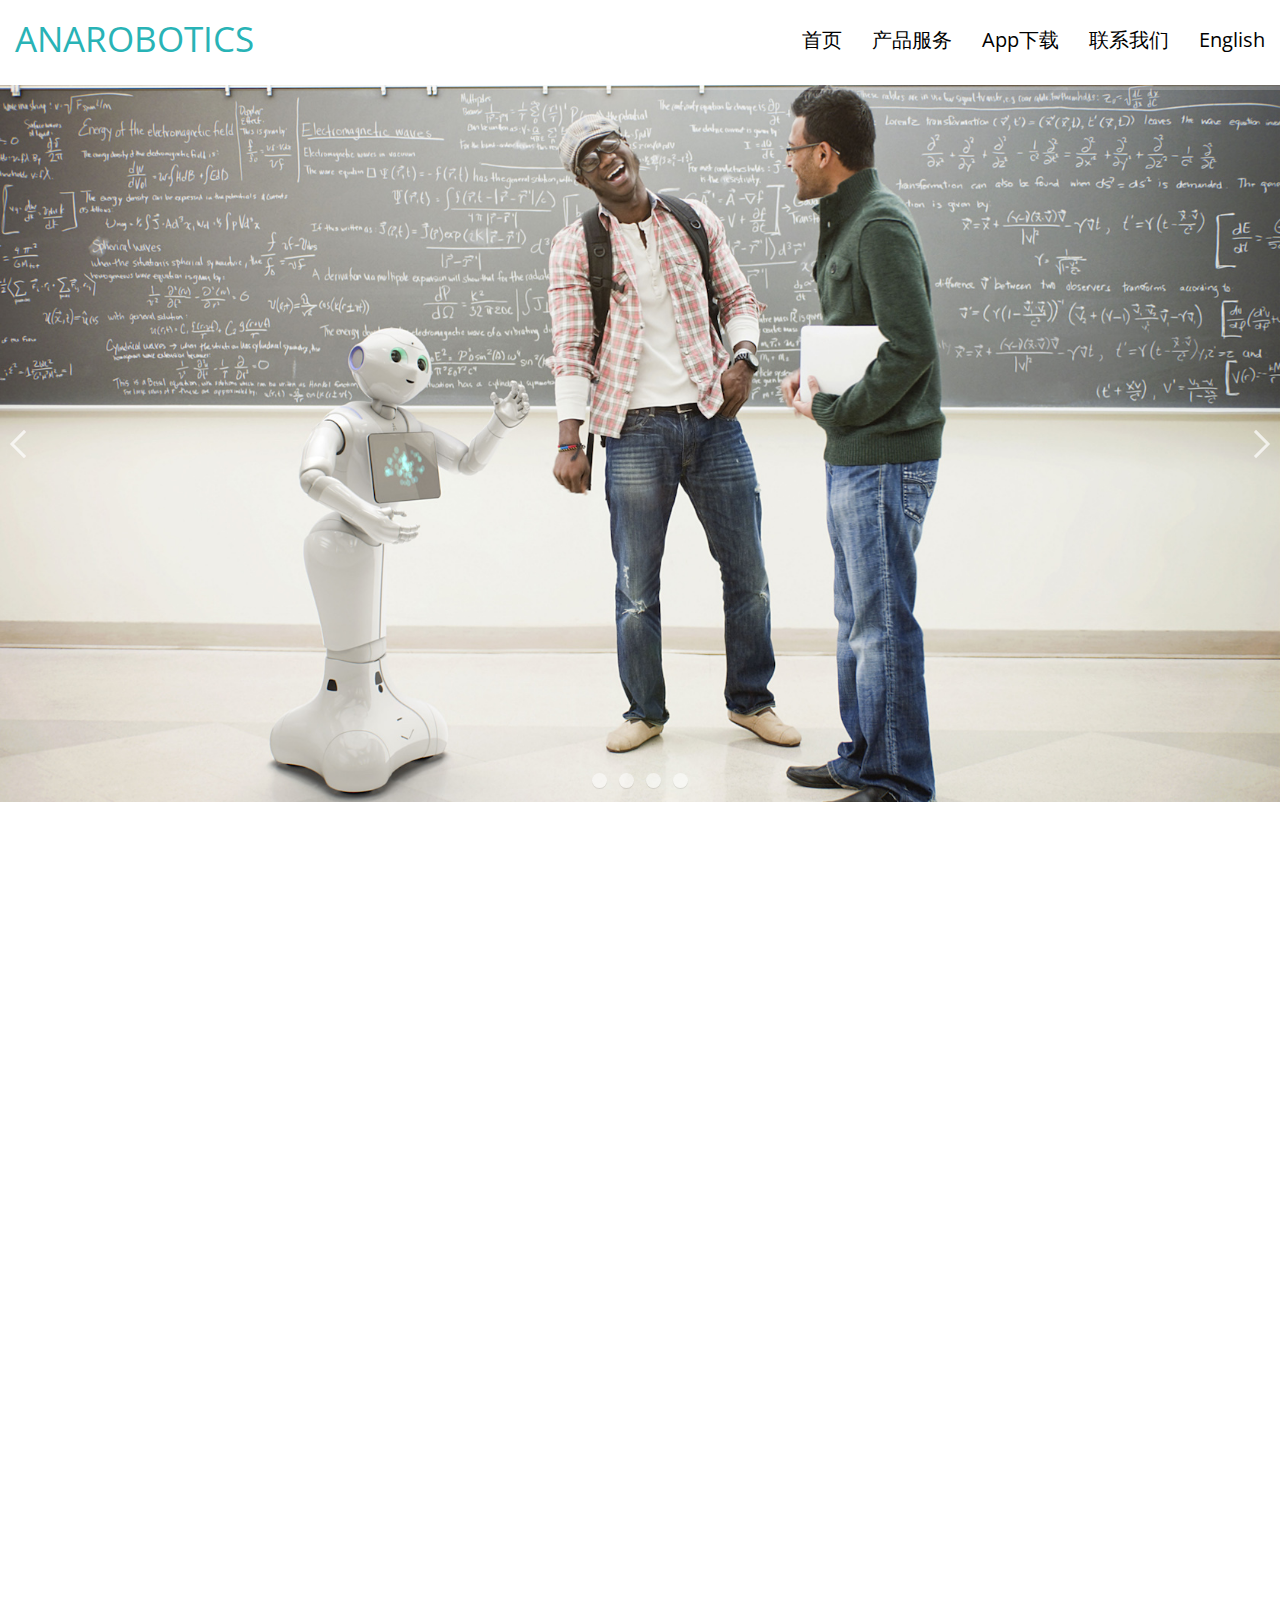
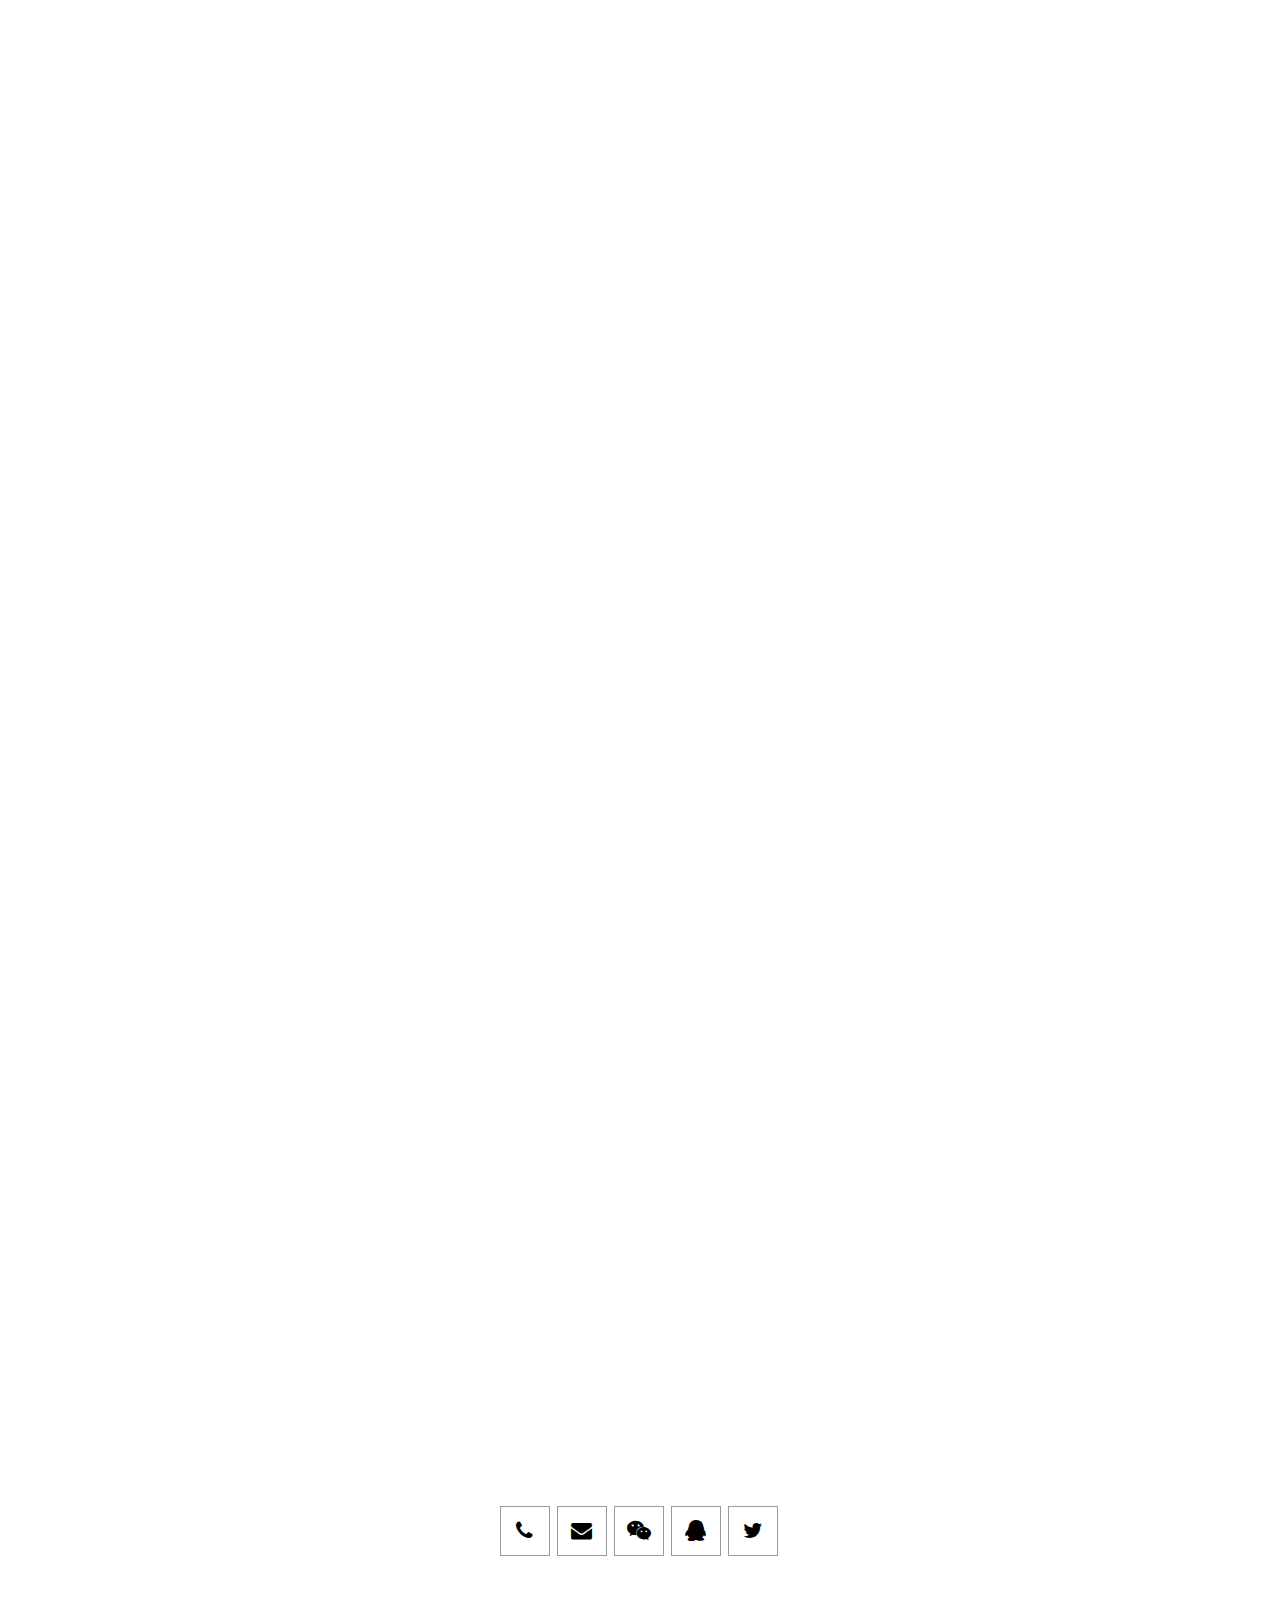
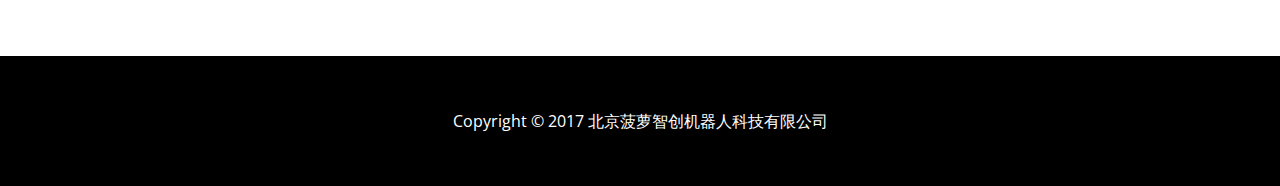
==== index.html @ e90b182d "youhua" ====
<!DOCTYPE HTML>
<html>
<head>
<title>ANARobotics</title>
<meta name="viewport" content="width=device-width, initial-scale=1">
<meta http-equiv="Content-Type" content="text/html; charset=utf-8" />
<meta name="keywords" content="ANARobotics,pepper,NAO,北京菠萝智创机器人,菠萝智创" />
<!-- font files -->
<link href='//fonts.googleapis.com/css?family=Open+Sans:400,300,600,700,800' rel='stylesheet' type='text/css'>
<!-- /font files -->
<!-- css files -->
<link href="css/bootstrap.min.css" rel="stylesheet" type="text/css" media="all" />
<link href="css/font-awesome.min.css" rel="stylesheet" type="text/css" media="all" />
<link href="css/jQuery.lightninBox.css" rel="stylesheet" type="text/css" media="all" />
<link href="css/pogo-slider.min.css" rel="stylesheet" type="text/css" media="all" />
<link href="css/style.css" rel="stylesheet" type="text/css" media="all" />
<!-- /css files -->
<!-- js files -->
<script src="js/modernizr.custom.js"></script>
<!-- /js files -->
</head>
<body>
<!-- navigation section -->
<nav class="navbar navbar-inverse  navbar-static-top cl-effect-4" role="navigation">
	<div class="container">
		<div class="navbar-header">
			<button type="button" class="navbar-toggle collapsed" data-toggle="collapse" data-target="#navbar" aria-expanded="false" aria-controls="navbar">
				<span class="sr-only">Toggle navigation</span>
				<span class="icon-bar"></span>
				<span class="icon-bar"></span>
				<span class="icon-bar"></span>
			</button>
            <a class="navbar-brand" href="#"><h1>ANARobotics</h1></a>
        </div>
        <div id="navbar" class="navbar-collapse collapse">
            <ul class="nav navbar-nav navbar-right">
            	<li><a style="font-size:20px" href="#">首页</a></li>
				<li><a style="font-size:20px" href="#service">产品服务</a></li>
				<li><a style="font-size:20px" href="#testimonial">App下载</a></li>
            	<li><a style="font-size:20px" href="#contact">联系我们</a></li>
            	<li><a style="font-size:20px" href="#contact">English</a></li>
            </ul>
        </div>
    </div>
</nav>
<!-- /navigation section -->
<!-- banner section -->
<div class="pogoSlider" id="js-main-slider">
	<div class="pogoSlider-slide" data-transition="shrinkReveal" data-duration="1000"  style="background-image:url(images/banner1.jpg);">
		<div class="pogoSlider-slide-element">
			<h3>Welcome To Capitalist - The Best In Class</h3>
		</div>		
	</div>
	<div class="pogoSlider-slide " data-transition="shrinkReveal" data-duration="1000"  style="background-image:url(images/banner2.jpg);">
		<div class="pogoSlider-slide-element">
			<h3>Capitalist - Innovate The World For Best</h3>
		</div>
	</div>
	<div class="pogoSlider-slide " data-transition="shrinkReveal" data-duration="1000"  style="background-image:url(images/banner3.jpg);">
		<div class="pogoSlider-slide-element">
			<h3>Capitalist Makes Everything Better and Best</h3>
		</div>
	</div>
	<div class="pogoSlider-slide " data-transition="shrinkReveal" data-duration="1000"  style="background-image:url(images/banner4.jpg);">
		<div class="pogoSlider-slide-element">
			<h3>Capitalist Heads Above The Rest Always Best</h3>
		</div>
	</div>
</div>
<!-- /banner section -->
<div class="agileits"></div>
<!-- services section -->
<section class="service-w3ls" id="service"> 
	<div class="container">
		<h3 class="text-center slideanim">产品服务</h3>
		<p class="text-center slideanim">Lorem Ipsum is simply dummy text of the printing and typesetting industry.</p>
		<div id="myCarousel1" class="carousel slideanim" data-ride="carousel" data-interval="6000" data-pause="hover">
			<!-- Indicators -->
			<ol class="carousel-indicators">
				<li data-target="#myCarousel1" data-slide-to="0" class="active"></li>
				<li data-target="#myCarousel1" data-slide-to="1"></li>
				<li data-target="#myCarousel1" data-slide-to="2"></li>
			</ol>
			<!-- Wrapper for slides -->	
			<div class="carousel-inner" role="listbox">
				<div class="item active">
					<div class="col-lg-6 col-md-6 serv-w3ls1">
						<div class="col-xs-7 serv-agile1">
							<h4>订制商业应用方案</h4>
							<p class="serv-p1">您想象过机器人为您介绍车型、楼盘、珠宝手表等中高端产品吗？
								您想象过机器人为您推荐服装、点餐服务、电影购票吗？
								我们愿为您量身打造商业应用方案，人机交互与传统消费的完美融合，使得您的商品与服务，都将彻底的与众不同。
							</p>
						</div>
						<div class="col-xs-5 serv-agile2">
							<img src="images/serv-img1.jpg" alt="w3ls" class="img-responsive">
						</div>
						<div class="clearfix"></div>
					</div>
					<div class="col-lg-6 col-md-6 serv-w3ls2">
						<div class="col-xs-5 serv-agile2">
							<img src="images/serv-img2.jpg" alt="w3ls" class="img-responsive">
						</div>
						<div class="col-xs-7 serv-agile1">
							<h4>展示表演活动</h4>
							<p class="serv-p1">商业会议、企业活动、晚会表演、婚礼开业、展览活动...
								您能想到一切需要聚“睛”的场合，能歌善舞、机灵聪明的机器人都能带来无限欢乐，聚集众人目光。
								我们愿为您的活动增添别具一格的科技新趣味，“它”就是“吸睛王”。
							</p>
						</div>
						<div class="clearfix"></div>
					</div>
					<div class="clearfix"></div>
				</div>
				<div class="item">
					<div class="col-lg-6 col-md-6 serv-w3ls1">
						<div class="col-xs-7 serv-agile1">
							<h4>应用软件定向需求开发</h4>
							<p class="serv-p1">从您一个新奇的想法或需求，到我们为您定制实现，一切皆为满足您的期待。
								成熟的开发技术，丰富的开发经验，已开发多款机器人应用软件，产品与口碑就是实力的最佳证明。
							</p>
						</div>
						<div class="col-xs-5 serv-agile2">
							<img src="images/serv-img3.jpg" alt="w3ls" class="img-responsive">
						</div>
						<div class="clearfix"></div>
					</div>
					<div class="col-lg-6 col-md-6 serv-w3ls2">
						<div class="col-xs-5 serv-agile2">
							<img src="images/serv-img4.jpg" alt="w3ls" class="img-responsive">
						</div>
						<div class="col-xs-7 serv-agile1">
							<h4>机器人及配套应用设备</h4>
							<p class="serv-p1">机器人及配套辅助应用设备的试用、租赁、购买，这一切我们都可满足。
								可靠的产品、完善的服务、强大的技术支持、丰富的应用经验，一站式服务为您打包提供，全程无忧。
							</p>
						</div>
						<div class="clearfix"></div>
					</div>
					<div class="clearfix"></div>
				</div>
				<div class="item">
					<div class="col-lg-6 col-md-6 serv-w3ls1">
						<div class="col-xs-7 serv-agile1">
							<h4>技术培训</h4>
							<p class="serv-p1">量身定制课程，杜绝“说明书式”教学，只提供最适合的因材施教。
								五年985重点高校机器人实验室的研究经历，全国各地十余所大学的培训成功案例，让我们的技术培训服务完善、成熟，讲您所需。
							</p>
						</div>
						<div class="col-xs-5 serv-agile2">
							<img src="images/serv-img3.jpg" alt="w3ls" class="img-responsive">
						</div>
						<div class="clearfix"></div>
					</div>
					<div class="col-lg-6 col-md-6 serv-w3ls2">
						<div class="col-xs-5 serv-agile2">
							<img src="images/serv-img4.jpg" alt="w3ls" class="img-responsive">
						</div>
						<div class="col-xs-7 serv-agile1">
							<h4>机器人相关项目支持</h4>
							<p class="serv-p1">机器人相关科研项目技术合作，科学技术与实用主义的有效融合，校园研究和社会需求的无缝对接，搭建桥梁，打造双赢。
							因为实力，所以专业。
							</p>
						</div>
						<div class="clearfix"></div>
					</div>
					<div class="clearfix"></div>
				</div>  
			</div>
		</div>
	</div>
</section>
<!-- /services section -->
<div class="agileinfo"></div>
<!-- divider section -->
<section class="divider slideanim">
	<div class="container">
		<h2 class="text-center slideanim">Lorem ipsum dolor sit amet, consectetur adipiscing elit. Suspendisse vestibulum nunc vel.</h2>
		<a href="#" data-toggle="modal" data-target="#largeModal" class="slideanim">Read More</a>	
	</div>
	<div class="modal fade" id="largeModal" tabindex="-1" role="dialog" aria-labelledby="largeModal" aria-hidden="true">
		<div class="modal-dialog modal-lg">
			<div class="modal-content">
				<div class="modal-header">
					<button type="button" class="close" data-dismiss="modal" aria-hidden="true">&times;</button>
					<h4 class="modal-title" id="myModalLabel">About Us</h4>
				</div>
				<div class="modal-body">
					
						<div class="col-lg-6 col-md-6">
							<img src="images/banner1.jpg" class="img-responsive" alt="w3layouts" title="w3layouts">
						</div>
						<div class="col-lg-6 col-md-6">
							<p class="banner-p1">Lorem ipsum dolor sit amet, consectetur adipiscing elit. Vivamus sed nisl ultricies, dignissim mi at, dignissim dolor. Vestibulum ante ipsum primis in faucibus orci luctus et ultrices posuere cubilia Curae; Quisque tempor ultrices nisi eget dictum. Integer quis massa ut elit laoreet consectetur. Sed rhoncus erat tellus, at commodo erat mattis eu.</p>
						</div>
						<div class="clearfix"></div>
				</div>
				<div class="modal-footer">
					<button type="button" class="btn btn-lg btn-success" data-dismiss="modal">Close</button>
				</div>
			</div>
		</div>
    </div>
</section>
<!-- /divider section -->
<div class="wthree"></div>

<!-- /portfolio section -->
<div class="w3layout"></div>
<!-- testimonial section -->
<section class="test" id="testimonial">
	<div class="container">
		<h3 class="text-center slideanim">App下载</h3>
		<p class="text-center slideanim">Lorem Ipsum is simply dummy text of the printing and typesetting industry.</p>
		<div id="myCarousel2" class="carousel slideanim" data-ride="carousel" data-interval="6000" data-pause="hover">
			<!-- Indicators -->
			<ol class="carousel-indicators">
				<li data-target="#myCarousel2" data-slide-to="0" class="active"></li>
				<li data-target="#myCarousel2" data-slide-to="1"></li>
			</ol>
			<!-- Wrapper for slides -->
			<div class="carousel-inner" role="listbox">
				<div class="item active">
					<div class="row">
						<div class="col-lg-6 col-md-6 test-info1">
							<div class="test-details">	
								<div class="test-w3ls">
									<h5>同步控制多台pepper机器人</h5>
									<p class="test-p1">可以控制多台pepper机器人。<a href="https://www.baidu.com">查看详情</a></p>
								</div>
								<div class="test-agile">
									<div class="col-lg-4 col-md-4 col-sm-4 col-xs-4 test-detail1">
										<img src="images/test-img1.jpg" alt="w3layouts" title="w3layouts" class="img-rounded img-responsive">
									</div>
									<div class="col-lg-8 col-md-8 col-sm-8 col-xs-8 test-detail2">
										<h4>iPepper</h4>
										<p class="test-p2"><a href="https://itunes.apple.com/app/apple-store/id1092454228?pt=117792421&ct=officialwebsite&mt=8" target="_blank">点击下载</a></p>
									</div>
									<div class="clearfix"></div>	
								</div>
							</div>	
						</div>
						<div class="col-lg-6 col-md-6 test-info2">
							<div class="test-details">
								<div class="test-w3ls">
									<h5>同步控制多台NAO机器人</h5>
									<p class="test-p1">可以控制多台NAO机器人。<a href="https://www.baidu.com">查看详情</a></p>
								</div>
								<div class="test-agile">
									<div class="col-lg-4 col-md-4 col-sm-4 col-xs-4 test-detail1">
										<img src="images/test-img2.jpg" alt="w3layouts" title="w3layouts" class="img-rounded img-responsive">
									</div>
									<div class="col-lg-8 col-md-8 col-sm-8 col-xs-8 test-detail2">
										<h4>NAO Controller</h4>
										<p class="test-p2"><a href="https://itunes.apple.com/app/apple-store/id991306890?pt=117792421&ct=officialwebsite&mt=8" target="_blank">点击下载</a></p>
									</div>
									<div class="clearfix"></div>	
								</div>
							</div>
						</div>
					</div>
				</div>	
				<div class="item">
					<div class="row">
						<div class="col-lg-6 col-md-6 test-info1">
							<div class="test-details">	
								<div class="test-w3ls">
									<h5>控制NAO机器人</h5>
									<p class="test-p1">控制NAO机器人<a href="https://www.baidu.com">查看详情</a></p>
								</div>
								<div class="test-agile">
									<div class="col-lg-4 col-md-4 col-sm-4 col-xs-4 test-detail1">
										<img src="images/test-img3.jpg" alt="w3layouts" title="w3layouts" class="img-rounded img-responsive">
									</div>
									<div class="col-lg-8 col-md-8 col-sm-8 col-xs-8 test-detail2">
										<h4>NAO Spy</h4>
										<p class="test-p2"><a href="https://itunes.apple.com/app/apple-store/id1065454603?pt=117792421&ct=officialwebsite&mt=8" target="_blank">点击下载</a></p>
									</div>
									<div class="clearfix"></div>	
								</div>
							</div>	
						</div>
						<!-- <div class="col-lg-6 col-md-6 test-info2">
							<div class="test-details">	
								<div class="test-w3ls">
									<h5>ut tempus finibus</h5>
									<p class="test-p1">In rutrum massa ut tempus finibus. Integer auctor pulvinar libero vitae varius. Phasellus eget placerat mauris. Pellentesque pretium, urna vitae finibus mattis quam nisi.</p>
								</div>
								<div class="test-agile">
									<div class="col-lg-4 col-md-4 col-sm-4 col-xs-4 test-detail1">
										<img src="images/test-img4.jpg" alt="w3layouts" title="w3layouts" class="img-circle img-responsive">
									</div>
									<div class="col-lg-8 col-md-8 col-sm-8 col-xs-8 test-detail2">
										<h4>Monica Belucci</h4>
										<p class="test-p2">Manager, Munich</p>
									</div>
									<div class="clearfix"></div>	
								</div>
							</div>
						</div> -->
					</div> 
				</div>	
				
			</div>
		</div>
	</div>	
</section>
<!-- /testimonial section -->
<!-- subscribe section -->
<section class="subs slideanim">
	<div class="container">
		<div class="col-lg-6 col-md-6 subs-w3ls1 slideanim">
			<h3>Subscribe To Us</h3>
			<p>Lorem ipsum dolor sit amet, consectetur adipiscing elit. Nam convallis augue at auctor mollis. Aliquam sollicitudin accumsan scelerisque. Sed aliquet elit vitae ex posuere, a fringilla metus congue.</p>
		</div>
		<div class="col-lg-6 col-md-6 subs-w3ls1 slideanim">
			<div class="subscribe">
				<form action="#" method="post">
					<div class="form-group1">
						<input class="form-control" id="email" name="email" placeholder="Enter Your Email Address" type="email" required>
					</div>
					<div class="form-group2">
						<button class="btn btn-outline btn-lg" type="submit">Subscribe</button>
					</div>
					<div class="clearfix"></div>
				</form>
			</div>	
		</div>
		<div class="clearfix"></div>
	</div>
</section>
<!-- /subscribe section -->

<!-- contact section -->
<section class="contact-w3ls" id="contact">
	<div class="container">
		<h3 class="text-center slideanim">联系我们</h3>
		<ul class="social-icons1">
			<li><a href="#"><i class="fa fa-phone"></i></a></li>
			<li><a href="mailto:partnership@anarobotics.com"><i class="fa fa-envelope"></i></a></li>
			<li><a href="#" data-toggle="modal" data-target="#largeModal"><i class="fa fa-weixin"></i></a></li>
			<li><a href="#"><i class="fa fa-qq"></i></a></li>
			<li><a href="#"><i class="fa fa-twitter"></i></a></li>
		</ul>	
	</div>
</section>
<!-- /contact section -->
<!-- footer section -->
<div class="footer">
	<div class="container">
		<p>Copyright &copy; 2017 北京菠萝智创机器人科技有限公司</p>
	</div>
</div>
<!-- /footer section -->
<a href="#0" class="cd-top">Top</a>
<!-- js files -->
<script src="js/jquery.min.js"></script>
<script src="js/bootstrap.min.js"></script>
<script src="js/SmoothScroll.min.js"></script>
<script src="js/top.js"></script> 
<script src="js/jQuery.lightninBox.js"></script>
<script type="text/javascript">
	$(".lightninBox").lightninBox();
</script>
<script>
$(document).ready(function(){
  // Add smooth scrolling to all links in navbar + footer link
  $(".navbar li a").on('click', function(event) {

   // Make sure this.hash has a value before overriding default behavior
  if (this.hash !== "") {

    // Store hash
    var hash = this.hash;

    // Using jQuery's animate() method to add smooth page scroll
    // The optional number (900) specifies the number of milliseconds it takes to scroll to the specified area
    $('html, body').animate({
      scrollTop: $(hash).offset().top
    }, 900, function(){

      // Add hash (#) to URL when done scrolling (default click behavior)
      window.location.hash = hash;
      });
    } // End if
  });
})
</script>
<script>
$(window).scroll(function() {
  $(".slideanim").each(function(){
    var pos = $(this).offset().top;

    var winTop = $(window).scrollTop();
    if (pos < winTop + 600) {
      $(this).addClass("slide");
    }
  });
});
</script>	
<script src="js/jquery.pogo-slider.min.js"></script>
<script src="js/main.js"></script>
<!-- /js files -->
</body>
</html>
---- css/pogo-slider.min.css ----
.pogoSlider-dir-btn:focus,.pogoSlider-nav-btn:focus{
	outline:0;
}
.pogoSlider{
	width:100%;
	height:874px!important;
	position:relative;
	overflow:hidden;
}
#column-left .pogoSlider,#column-right .pogoSlider,#content .pogoSlider{
	margin-bottom:20px;
}
.pogoSlider--banner .pogoSlider-slide{
	ms-filter:"progid:DXImageTransform.Microsoft.Alpha(Opacity=100)";
	filter:alpha(opacity=100);
	opacity:1;
}
.pogoSlider-slide{
	width:100%;
	height:100%;
	position:absolute;
	background-size:100% 100%;
	-webkit-background-size:100% 100%;
	-moz-background-size:100% 100%;
	-o-background-size:100% 100%;
	-ms-background-size:100% 100%;
	min-height:874px!important;
	-ms-filter:"progid:DXImageTransform.Microsoft.Alpha(Opacity=0)";
	filter:alpha(opacity=0);
	opacity:0;
	-webkit-perspective:1300px;
	perspective:1300px;
	overflow:hidden;
}
.pogoSlider-loading{
	position:absolute;
	top:0;
	left:0;
	width:100%;
	height:100%;
	background:#eaeaea;
	z-index:11;
}
.pogoSlider-loading-icon{
	position:absolute;
	top:50%;
	margin-top:-18px;
	left:50%;
	margin-left:-18px;
	width:36px;
	height:36px;
	background-image:url([data-uri]);
}
.pogoSlider-slide-element{
	-webkit-animation-fill-mode:both;
	animation-fill-mode:both;
}
.m-pogoSlider .pogoSlider-slide-element{
	position:absolute;
	margin:0;
	box-sizing:border-box;
}
.pogoSlider-progressBar{
	position:absolute;
	width:100%;
	height:5px;
	top:0;
	left:0;
	background:#fff;
	-ms-filter:"progid:DXImageTransform.Microsoft.Alpha(Opacity=20)";
	filter:alpha(opacity=20);
	background:rgba(255,255,255,.2);
	z-index:6;
}
.pogoSlider-progressBar-duration{
	position:absolute;
	height:100%;
	left:0;
	width:0;
	background:#fff;
	-ms-filter:"progid:DXImageTransform.Microsoft.Alpha(Opacity=40)";
	filter:alpha(opacity=40);
	background:rgba(255,255,255,.4);
}
.pogoSlider-dir-btn{
	position:absolute;
	z-index:10;
	background:0 0;
	width:20px;
	height:20px;
	border-color:#eaeaea;
	border-color:rgba(255,255,255,.7);
	border-style:solid;
	-webkit-transform:rotate(45deg);
	-ms-transform:rotate(45deg);
	transform:rotate(45deg);
	cursor:pointer;
}
.pogoSlider-dir-btn:hover{
	border-color:#fff;
}
.pogoSlider--dirBottomLeft .pogoSlider-dir-btn--prev,.pogoSlider--dirBottomRight .pogoSlider-dir-btn--prev,.pogoSlider--dirCenterHorizontal .pogoSlider-dir-btn--prev,.pogoSlider--dirTopLeft .pogoSlider-dir-btn--prev,.pogoSlider--dirTopRight .pogoSlider-dir-btn--prev{
	border-width:0 0 3px 3px;
}
.pogoSlider--dirBottomLeft .pogoSlider-dir-btn--next,.pogoSlider--dirBottomRight .pogoSlider-dir-btn--next,.pogoSlider--dirCenterHorizontal .pogoSlider-dir-btn--next,.pogoSlider--dirTopLeft .pogoSlider-dir-btn--next,.pogoSlider--dirTopRight .pogoSlider-dir-btn--next{
	border-width:3px 3px 0 0;
}
.pogoSlider--dirCenterVertical .pogoSlider-dir-btn--next{
	border-width:3px 0 0 3px;
}
.pogoSlider--dirCenterVertical .pogoSlider-dir-btn--prev{
	border-width:0 3px 3px 0;
}
.pogoSlider--dirCenterVertical .pogoSlider-dir-btn--next,.pogoSlider--dirTopLeft .pogoSlider-dir-btn,.pogoSlider--dirTopRight .pogoSlider-dir-btn{
	top:14px;
}
.pogoSlider--dirBottomLeft .pogoSlider-dir-btn--prev,.pogoSlider--dirCenterHorizontal .pogoSlider-dir-btn--prev,.pogoSlider--dirTopLeft .pogoSlider-dir-btn--prev{
	left:14px;
}
.pogoSlider--dirBottomLeft .pogoSlider-dir-btn--next,.pogoSlider--dirTopLeft .pogoSlider-dir-btn--next{
	left:50px;
	}
.pogoSlider--dirBottomRight .pogoSlider-dir-btn--prev,.pogoSlider--dirTopRight .pogoSlider-dir-btn--prev{
	right:50px;
}
.pogoSlider--dirBottomRight .pogoSlider-dir-btn--next,.pogoSlider--dirCenterHorizontal .pogoSlider-dir-btn--next,.pogoSlider--dirTopRight .pogoSlider-dir-btn--next{
	right:14px;
}
.pogoSlider--dirBottomLeft .pogoSlider-dir-btn,.pogoSlider--dirBottomRight .pogoSlider-dir-btn,.pogoSlider--dirCenterVertical .pogoSlider-dir-btn--prev{
	bottom:14px;
}
.pogoSlider--dirCenterVertical .pogoSlider-dir-btn{
	left:50%;
	margin-left:-10px;
}
.pogoSlider--dirCenterHorizontal .pogoSlider-dir-btn{
	top:50%;
	margin-top:-10px;
}
.pogoSlider-nav{
	position:absolute;
	padding:0;
	margin:0;
	z-index:10;
}
.pogoSlider--navBottom .pogoSlider-nav,.pogoSlider--navTop .pogoSlider-nav{
	left:50%;
	-webkit-transform:translateX(-50%);
	-ms-transform:translateX(-50%);
	transform:translateX(-50%);
}
.pogoSlider--navTop .pogoSlider-nav{
	top:10px;
}
.pogoSlider--navBottom .pogoSlider-nav{
	bottom:10px;
}
.pogoSlider--navBottom .pogoSlider-nav li,.pogoSlider--navTop .pogoSlider-nav li{
	display:inline;
	margin:0 6px;
}
.pogoSlider--navLeft .pogoSlider-nav,.pogoSlider--navRight .pogoSlider-nav{
	top:50%;
	-webkit-transform:translateY(-50%);
	-ms-transform:translateY(-50%);
	transform:translateY(-50%);
}
.pogoSlider--navLeft .pogoSlider-nav{
	left:10px;
}
.pogoSlider--navRight .pogoSlider-nav{
	right:10px;
}
.pogoSlider--navLeft .pogoSlider-nav li,.pogoSlider--navRight .pogoSlider-nav li{
	display:block;
	margin:6px 0;
}
.pogoSlider-nav-btn{
	background:#ccc;
	background:rgba(255,255,255,.5);
	border:none;
	border-radius:50%;
	width:20px;
	height:20px;
	box-shadow:0 1px 1px rgba(0,0,0,.1);
	cursor:pointer;
}
.pogoSlider-nav-btn--selected{
	background:#fff;
	box-shadow:0 1px 1px rgba(0,0,0,.3);
}
.pogoSlider-slide-slice{
	overflow:hidden;
	position:absolute;
	background-size:cover;
}
.pogoSlider-slide-slice-inner{
	position:absolute;
	overflow:hidden;
}
.pogoSlider-animation-slideDownIn{
	-webkit-animation-name:slideDownIn;
	animation-name:slideDownIn;
}
@-webkit-keyframes slideDownIn{0%{-webkit-transform:translateY(-50px);transform:translateY(-50px);opacity:0}100%{-webkit-transform:translateY(0);transform:translateY(0);opacity:1}}@keyframes slideDownIn{0%{-webkit-transform:translateY(-50px);transform:translateY(-50px);opacity:0}100%{-webkit-transform:translateY(0);transform:translateY(0);opacity:1}}.pogoSlider-animation-slideDownOut{-webkit-animation-name:slideDownOut;animation-name:slideDownOut}@-webkit-keyframes slideDownOut{0%{-webkit-transform:translateY(0);transform:translateY(0);opacity:1}100%{-webkit-transform:translateY(50px);transform:translateY(50px);opacity:0}}@keyframes slideDownOut{0%{-webkit-transform:translateY(0);transform:translateY(0);opacity:1}100%{-webkit-transform:translateY(50px);transform:translateY(50px);opacity:0}}.pogoSlider-animation-slideUpIn{-webkit-animation-name:slideUpIn;animation-name:slideUpIn}@-webkit-keyframes slideUpIn{0%{-webkit-transform:translateY(50px);transform:translateY(50px);opacity:0}100%{-webkit-transform:translateY(0);transform:translateY(0);opacity:1}}@keyframes slideUpIn{0%{-webkit-transform:translateY(50px);transform:translateY(50px);opacity:0}100%{-webkit-transform:translateY(0);transform:translateY(0);opacity:1}}.pogoSlider-animation-slideUpOut{-webkit-animation-name:slideUpOut;animation-name:slideUpOut}@-webkit-keyframes slideUpOut{0%{-webkit-transform:translateY(0);transform:translateY(0);opacity:1}100%{-webkit-transform:translateY(50px);transform:translateY(50px);opacity:0}}@keyframes slideUpOut{0%{-webkit-transform:translateY(0);transform:translateY(0);opacity:1}100%{-webkit-transform:translateY(50px);transform:translateY(50px);opacity:0}}.pogoSlider-animation-slideRightIn{-webkit-animation-name:slideRightIn;animation-name:slideRightIn}.pogoSlider-animation-slideRightOut{-webkit-animation-name:slideRightOut;animation-name:slideRightOut}@-webkit-keyframes slideRightIn{0%{-webkit-transform:translateX(-50px);transform:translateX(-50px);opacity:0}100%{-webkit-transform:translateX(0);transform:translateX(0);opacity:1}}@keyframes slideRightIn{0%{-webkit-transform:translateX(-50px);transform:translateX(-50px);opacity:0}100%{-webkit-transform:translateX(0);transform:translateX(0);opacity:1}}@-webkit-keyframes slideRightOut{0%{-webkit-transform:translateX(0);transform:translateX(0);opacity:1}100%{-webkit-transform:translateX(50px);transform:translateX(50px);opacity:0}}@keyframes slideRightOut{0%{-webkit-transform:translateX(0);transform:translateX(0);opacity:1}100%{-webkit-transform:translateX(50px);transform:translateX(50px);opacity:0}}.pogoSlider-animation-slideLeftIn{-webkit-animation-name:slideLeftIn;animation-name:slideLeftIn}.pogoSlider-animation-slideLeftOut{-webkit-animation-name:slideLeftOut;animation-name:slideLeftOut}@-webkit-keyframes slideLeftIn{0%{-webkit-transform:translateX(50px);transform:translateX(50px);opacity:0}100%{-webkit-transform:translateX(0);transform:translateX(0);opacity:1}}@keyframes slideLeftIn{0%{-webkit-transform:translateX(50px);transform:translateX(50px);opacity:0}100%{-webkit-transform:translateX(0);transform:translateX(0);opacity:1}}@-webkit-keyframes slideLeftOut{0%{-webkit-transform:translateX(0);transform:translateX(0);opacity:1}100%{-webkit-transform:translateX(-50px);transform:translateX(-50px);opacity:0}}@keyframes slideLeftOut{0%{-webkit-transform:translateX(0);transform:translateX(0);opacity:1}100%{-webkit-transform:translateX(-50px);transform:translateX(-50px);opacity:0}}.pogoSlider-animation-expandIn{-webkit-animation-name:expandIn;animation-name:expandIn}.pogoSlider-animation-expandOut{-webkit-animation-name:expandOut;animation-name:expandOut}@-webkit-keyframes expandIn{0%{-webkit-transform:scale(.7);transform:scale(.7);opacity:0}100%{-webkit-transform:scale(1);transform:scale(1);opacity:1}}@keyframes expandIn{0%{-webkit-transform:scale(.7);transform:scale(.7);opacity:0}100%{-webkit-transform:scale(1);transform:scale(1);opacity:1}}@-webkit-keyframes expandOut{0%{-webkit-transform:scale(1);transform:scale(1);opacity:1}100%{-webkit-transform:scale(1.5);transform:scale(1.5);opacity:0}}@keyframes expandOut{0%{-webkit-transform:scale(1);transform:scale(1);opacity:1}100%{-webkit-transform:scale(1.5);transform:scale(1.5);opacity:0}}.pogoSlider-animation-contractIn{-webkit-animation-name:contractIn;animation-name:contractIn}.pogoSlider-animation-contractOut{-webkit-animation-name:contractOut;animation-name:contractOut}@-webkit-keyframes contractIn{0%{-webkit-transform:scale(2);transform:scale(2);opacity:0}100%{-webkit-transform:scale(1);transform:scale(1);opacity:1}}@keyframes contractIn{0%{-webkit-transform:scale(2);transform:scale(2);opacity:0}100%{-webkit-transform:scale(1);transform:scale(1);opacity:1}}@-webkit-keyframes contractOut{0%{-webkit-transform:scale(1);transform:scale(1);opacity:1}100%{-webkit-transform:scale(.5);transform:scale(.5);opacity:0}}@keyframes contractOut{0%{-webkit-transform:scale(1);transform:scale(1);opacity:1}100%{-webkit-transform:scale(.5);transform:scale(.5);opacity:0}}.pogoSlider-animation-spinIn{-webkit-animation-name:spinIn;animation-name:spinIn}.pogoSlider-animation-spinOut{-webkit-animation-name:spinOut;animation-name:spinOut}@-webkit-keyframes spinIn{0%{-webkit-backface-visibility:hidden;backface-visibility:hidden;-webkit-transform:scale(0)rotate(720deg);transform:scale(0)rotate(720deg)}100%{-webkit-backface-visibility:hidden;backface-visibility:hidden;-webkit-transform:scale(1)rotate(0);transform:scale(1)rotate(0)}}@keyframes spinIn{0%{-webkit-backface-visibility:hidden;backface-visibility:hidden;-webkit-transform:scale(0)rotate(720deg);transform:scale(0)rotate(720deg)}100%{-webkit-backface-visibility:hidden;backface-visibility:hidden;-webkit-transform:scale(1)rotate(0);transform:scale(1)rotate(0)}}@-webkit-keyframes spinOut{0%{-webkit-backface-visibility:hidden;backface-visibility:hidden;-webkit-transform:scale(1)rotate(0);transform:scale(1)rotate(0)}100%{-webkit-backface-visibility:hidden;backface-visibility:hidden;-webkit-transform:scale(0)rotate(720deg);transform:scale(0)rotate(720deg)}}@keyframes spinOut{0%{-webkit-backface-visibility:hidden;backface-visibility:hidden;-webkit-transform:scale(1)rotate(0);transform:scale(1)rotate(0)}100%{-webkit-backface-visibility:hidden;backface-visibility:hidden;-webkit-transform:scale(0)rotate(720deg);transform:scale(0)rotate(720deg)}}.pogoSlider-animation-sideFallIn{-webkit-transform-style:preserve-3d;transform-style:preserve-3d;-webkit-animation-name:sideFallIn;animation-name:sideFallIn}.pogoSlider-animation-sideFallOut{-webkit-transform-style:preserve-3d;transform-style:preserve-3d;-webkit-animation-name:sideFallOut;animation-name:sideFallOut}@-webkit-keyframes sideFallIn{0%{-webkit-transform:translate(30%)translateZ(600px)rotate(10deg);transform:translate(30%)translateZ(600px)rotate(10deg);opacity:0}100%{-webkit-transform:translate(0)translateZ(0)rotate(0);transform:translate(0)translateZ(0)rotate(0);opacity:1}}@keyframes sideFallIn{0%{-webkit-transform:translate(30%)translateZ(600px)rotate(10deg);transform:translate(30%)translateZ(600px)rotate(10deg);opacity:0}100%{-webkit-transform:translate(0)translateZ(0)rotate(0);transform:translate(0)translateZ(0)rotate(0);opacity:1}}@-webkit-keyframes sideFallOut{0%{-webkit-transform:translate(0)translateZ(0)rotate(0);transform:translate(0)translateZ(0)rotate(0);opacity:1}100%{-webkit-transform:translate(30%)translateZ(600px)rotate(10deg);transform:translate(30%)translateZ(600px)rotate(10deg);opacity:0}}@keyframes sideFallOut{0%{-webkit-transform:translate(0)translateZ(0)rotate(0);transform:translate(0)translateZ(0)rotate(0);opacity:1}100%{-webkit-transform:translate(30%)translateZ(600px)rotate(10deg);transform:translate(30%)translateZ(600px)rotate(10deg);opacity:0}}.pogoSlider-animation-horizontal3DFlipIn{-webkit-transform-style:preserve-3d;transform-style:preserve-3d;-webkit-animation-name:horizontal3DFlipIn;animation-name:horizontal3DFlipIn}.pogoSlider-animation-horizontal3DFlipOut{-webkit-transform-style:preserve-3d;transform-style:preserve-3d;-webkit-animation-name:horizontal3DFlipOut;animation-name:horizontal3DFlipOut}@-webkit-keyframes horizontal3DFlipIn{0%{-webkit-transform:rotateY(-70deg);transform:rotateY(-70deg);opacity:0}100%{-webkit-transform:rotateY(0);transform:rotateY(0);opacity:1}}@keyframes horizontal3DFlipIn{0%{-webkit-transform:rotateY(-70deg);transform:rotateY(-70deg);opacity:0}100%{-webkit-transform:rotateY(0);transform:rotateY(0);opacity:1}}@-webkit-keyframes horizontal3DFlipOut{0%{-webkit-transform:rotateY(0);transform:rotateY(0);opacity:1}100%{-webkit-transform:rotateY(-70deg);transform:rotateY(-70deg);opacity:0}}@keyframes horizontal3DFlipOut{0%{-webkit-transform:rotateY(0);transform:rotateY(0);opacity:1}100%{-webkit-transform:rotateY(-70deg);transform:rotateY(-70deg);opacity:0}}.pogoSlider-animation-vertical3DFlipIn{-webkit-transform-style:preserve-3d;transform-style:preserve-3d;-webkit-animation-name:vertical3DFlipIn;animation-name:vertical3DFlipIn}.pogoSlider-animation-vertical3DFlipOut{-webkit-transform-style:preserve-3d;transform-style:preserve-3d;-webkit-animation-name:vertical3DFlipOut;animation-name:vertical3DFlipOut}@-webkit-keyframes vertical3DFlipIn{0%{-webkit-transform:rotateX(-70deg);transform:rotateX(-70deg);opacity:0}100%{-webkit-transform:rotateX(0);transform:rotateX(0);opacity:1}}@keyframes vertical3DFlipIn{0%{-webkit-transform:rotateX(-70deg);transform:rotateX(-70deg);opacity:0}100%{-webkit-transform:rotateX(0);transform:rotateX(0);opacity:1}}@-webkit-keyframes vertical3DFlipOut{0%{-webkit-transform:rotateX(0);transform:rotateX(0);opacity:1}100%{-webkit-transform:rotateX(-70deg);transform:rotateX(-70deg);opacity:0}}@keyframes vertical3DFlipOut{0%{-webkit-transform:rotateX(0);transform:rotateX(0);opacity:1}100%{-webkit-transform:rotateX(-70deg);transform:rotateX(-70deg);opacity:0}}.pogoSlider-animation-3DPivotIn{-webkit-transform-style:preserve-3d;transform-style:preserve-3d;-webkit-animation-name:pivotIn;animation-name:pivotIn}.pogoSlider-animation-3DPivotOut{-webkit-transform-style:preserve-3d;transform-style:preserve-3d;-webkit-animation-name:pivotOut;animation-name:pivotOut}@-webkit-keyframes pivotIn{0%{-webkit-transform:rotateX(-60deg);transform:rotateX(-60deg);-webkit-transform-origin:50% 0;transform-origin:50% 0;opacity:0}100%{-webkit-transform:rotateX(0);transform:rotateX(0);-webkit-transform-origin:0 0;transform-origin:0 0;opacity:1}}@keyframes pivotIn{0%{-webkit-transform:rotateX(-60deg);transform:rotateX(-60deg);-webkit-transform-origin:50% 0;transform-origin:50% 0;opacity:0}100%{-webkit-transform:rotateX(0);transform:rotateX(0);-webkit-transform-origin:0 0;transform-origin:0 0;opacity:1}}@-webkit-keyframes pivotOut{0%{-webkit-transform:rotateX(0);transform:rotateX(0);-webkit-transform-origin:0 0;transform-origin:0 0;opacity:1}100%{-webkit-transform:rotateX(-60deg);transform:rotateX(-60deg);-webkit-transform-origin:50% 0;transform-origin:50% 0;opacity:0}}@keyframes pivotOut{0%{-webkit-transform:rotateX(0);transform:rotateX(0);-webkit-transform-origin:0 0;transform-origin:0 0;opacity:1}100%{-webkit-transform:rotateX(-60deg);transform:rotateX(-60deg);-webkit-transform-origin:50% 0;transform-origin:50% 0;opacity:0}}.pogoSlider-animation-rollLeftIn{-webkit-animation-name:rollLeftIn;animation-name:rollLeftIn}.pogoSlider-animation-rollLeftOut{-webkit-animation-name:rollLeftOut;animation-name:rollLeftOut}@-webkit-keyframes rollLeftIn{0%{opacity:0;-webkit-transform:translateX(100%)rotate(120deg);transform:translateX(100%)rotate(120deg)}100%{opacity:1;-webkit-transform:translateX(0)rotate(0);transform:translateX(0)rotate(0)}}@keyframes rollLeftIn{0%{opacity:0;-webkit-transform:translateX(100%)rotate(120deg);transform:translateX(100%)rotate(120deg)}100%{opacity:1;-webkit-transform:translateX(0)rotate(0);transform:translateX(0)rotate(0)}}@-webkit-keyframes rollLeftOut{0%{opacity:1;-webkit-transform:translateX(0)rotate(0);transform:translateX(0)rotate(0)}100%{opacity:0;-webkit-transform:translateX(-100%)rotate(-120deg);transform:translateX(-100%)rotate(-120deg)}}@keyframes rollLeftOut{0%{opacity:1;-webkit-transform:translateX(0)rotate(0);transform:translateX(0)rotate(0)}100%{opacity:0;-webkit-transform:translateX(-100%)rotate(-120deg);transform:translateX(-100%)rotate(-120deg)}}.pogoSlider-animation-rollRightIn{-webkit-animation-name:rollRightIn;animation-name:rollRightIn}.pogoSlider-animation-rollRightOut{-webkit-animation-name:rollRightOut;animation-name:rollRightOut}@-webkit-keyframes rollRightIn{0%{opacity:0;-webkit-transform:translateX(-100%)rotate(-120deg);transform:translateX(-100%)rotate(-120deg)}100%{opacity:1;-webkit-transform:translateX(0)rotate(0);transform:translateX(0)rotate(0)}}@keyframes rollRightIn{0%{opacity:0;-webkit-transform:translateX(-100%)rotate(-120deg);transform:translateX(-100%)rotate(-120deg)}100%{opacity:1;-webkit-transform:translateX(0)rotate(0);transform:translateX(0)rotate(0)}}@-webkit-keyframes rollRightOut{0%{opacity:1;-webkit-transform:translateX(0)rotate(0);transform:translateX(0)rotate(0)}100%{opacity:0;-webkit-transform:translateX(100%)rotate(120deg);transform:translateX(100%)rotate(120deg)}}@keyframes rollRightOut{0%{opacity:1;-webkit-transform:translateX(0)rotate(0);transform:translateX(0)rotate(0)}100%{opacity:0;-webkit-transform:translateX(100%)rotate(120deg);transform:translateX(100%)rotate(120deg)}}.pogoSlider-animation-glideLeftIn{-webkit-animation-name:glideLeftIn;animation-name:glideLeftIn;-webkit-animation-timing-function:ease-out;animation-timing-function:ease-out}.pogoSlider-animation-glideLeftOut{-webkit-animation-name:glideLeftOut;animation-name:glideLeftOut;-webkit-animation-timing-function:ease-in;animation-timing-function:ease-in}@-webkit-keyframes glideLeftIn{0%{-webkit-transform:translateX(100%)skewX(-30deg);transform:translateX(100%)skewX(-30deg);opacity:0}60%{-webkit-transform:translateX(-20%)skewX(30deg);transform:translateX(-20%)skewX(30deg);opacity:1}80%{-webkit-transform:translateX(0)skewX(-15deg);transform:translateX(0)skewX(-15deg);opacity:1}100%{-webkit-transform:translateX(0)skewX(0);transform:translateX(0)skewX(0);opacity:1}}@keyframes glideLeftIn{0%{-webkit-transform:translateX(100%)skewX(-30deg);transform:translateX(100%)skewX(-30deg);opacity:0}60%{-webkit-transform:translateX(-20%)skewX(30deg);transform:translateX(-20%)skewX(30deg);opacity:1}80%{-webkit-transform:translateX(0)skewX(-15deg);transform:translateX(0)skewX(-15deg);opacity:1}100%{-webkit-transform:translateX(0)skewX(0);transform:translateX(0)skewX(0);opacity:1}}@-webkit-keyframes glideLeftOut{0%{-webkit-transform:translateX(0)skewX(0);transform:translateX(0)skewX(0);opacity:1}100%{-webkit-transform:translateX(-100%)skewX(30deg);transform:translateX(-100%)skewX(30deg);opacity:0}}@keyframes glideLeftOut{0%{-webkit-transform:translateX(0)skewX(0);transform:translateX(0)skewX(0);opacity:1}100%{-webkit-transform:translateX(-100%)skewX(30deg);transform:translateX(-100%)skewX(30deg);opacity:0}}.pogoSlider-animation-glideRightIn{-webkit-animation-name:glideRightIn;animation-name:glideRightIn;-webkit-animation-timing-function:ease-out;animation-timing-function:ease-out}.pogoSlider-animation-glideRightOut{-webkit-animation-name:glideRightOut;animation-name:glideRightOut;-webkit-animation-timing-function:ease-in;animation-timing-function:ease-in}@-webkit-keyframes glideRightIn{0%{-webkit-transform:translateX(-100%)skewX(30deg);transform:translateX(-100%)skewX(30deg);opacity:0}60%{-webkit-transform:translateX(20%)skewX(-30deg);transform:translateX(20%)skewX(-30deg);opacity:1}80%{-webkit-transform:translateX(0)skewX(15deg);transform:translateX(0)skewX(15deg);opacity:1}100%{-webkit-transform:translateX(0)skewX(0);transform:translateX(0)skewX(0);opacity:1}}@keyframes glideRightIn{0%{-webkit-transform:translateX(-100%)skewX(30deg);transform:translateX(-100%)skewX(30deg);opacity:0}60%{-webkit-transform:translateX(20%)skewX(-30deg);transform:translateX(20%)skewX(-30deg);opacity:1}80%{-webkit-transform:translateX(0)skewX(15deg);transform:translateX(0)skewX(15deg);opacity:1}100%{-webkit-transform:translateX(0)skewX(0);transform:translateX(0)skewX(0);opacity:1}}@-webkit-keyframes glideRightOut{0%{-webkit-transform:translateX(0)skewX(0);transform:translateX(0)skewX(0);opacity:1}100%{-webkit-transform:translateX(100%)skewX(-30deg);transform:translateX(100%)skewX(-30deg);opacity:0}}@keyframes glideRightOut{0%{-webkit-transform:translateX(0)skewX(0);transform:translateX(0)skewX(0);opacity:1}100%{-webkit-transform:translateX(100%)skewX(-30deg);transform:translateX(100%)skewX(-30deg);opacity:0}}.pogoSlider-animation-flipXIn{-webkit-backface-visibility:visible!important;backface-visibility:visible!important;-webkit-animation-name:flipXIn;animation-name:flipXIn}.pogoSlider-animation-flipXOut{-webkit-animation-name:flipXOut;animation-name:flipXOut;-webkit-backface-visibility:visible!important;backface-visibility:visible!important}@-webkit-keyframes flipXIn{0%{-webkit-transform:perspective(400px)rotateX(90deg);transform:perspective(400px)rotateX(90deg);opacity:0}40%{-webkit-transform:perspective(400px)rotateX(-10deg);transform:perspective(400px)rotateX(-10deg)}70%{-webkit-transform:perspective(400px)rotateX(10deg);transform:perspective(400px)rotateX(10deg)}100%{-webkit-transform:perspective(400px)rotateX(0);transform:perspective(400px)rotateX(0);opacity:1}}@keyframes flipXIn{0%{-webkit-transform:perspective(400px)rotateX(90deg);transform:perspective(400px)rotateX(90deg);opacity:0}40%{-webkit-transform:perspective(400px)rotateX(-10deg);transform:perspective(400px)rotateX(-10deg)}70%{-webkit-transform:perspective(400px)rotateX(10deg);transform:perspective(400px)rotateX(10deg)}100%{-webkit-transform:perspective(400px)rotateX(0);transform:perspective(400px)rotateX(0);opacity:1}}@-webkit-keyframes flipXOut{0%{-webkit-transform:perspective(400px)rotateX(0);transform:perspective(400px)rotateX(0);opacity:1}100%{-webkit-transform:perspective(400px)rotateX(90deg);transform:perspective(400px)rotateX(90deg);opacity:0}}@keyframes flipXOut{0%{-webkit-transform:perspective(400px)rotateX(0);transform:perspective(400px)rotateX(0);opacity:1}100%{-webkit-transform:perspective(400px)rotateX(90deg);transform:perspective(400px)rotateX(90deg);opacity:0}}.pogoSlider-animation-flipYIn{-webkit-backface-visibility:visible!important;backface-visibility:visible!important;-webkit-animation-name:flipYIn;animation-name:flipYIn}.pogoSlider-animation-flipYOut{-webkit-backface-visibility:visible!important;backface-visibility:visible!important;-webkit-animation-name:flipYOut;animation-name:flipYOut}@-webkit-keyframes flipYIn{0%{-webkit-transform:perspective(400px)rotateY(90deg);transform:perspective(400px)rotateY(90deg);opacity:0}40%{-webkit-transform:perspective(400px)rotateY(-10deg);transform:perspective(400px)rotateY(-10deg)}70%{-webkit-transform:perspective(400px)rotateY(10deg);transform:perspective(400px)rotateY(10deg)}100%{-webkit-transform:perspective(400px)rotateY(0);transform:perspective(400px)rotateY(0);opacity:1}}@keyframes flipYIn{0%{-webkit-transform:perspective(400px)rotateY(90deg);transform:perspective(400px)rotateY(90deg);opacity:0}40%{-webkit-transform:perspective(400px)rotateY(-10deg);transform:perspective(400px)rotateY(-10deg)}70%{-webkit-transform:perspective(400px)rotateY(10deg);transform:perspective(400px)rotateY(10deg)}100%{-webkit-transform:perspective(400px)rotateY(0);transform:perspective(400px)rotateY(0);opacity:1}}@-webkit-keyframes flipYOut{0%{-webkit-transform:perspective(400px)rotateY(0);transform:perspective(400px)rotateY(0);opacity:1}100%{-webkit-transform:perspective(400px)rotateY(90deg);transform:perspective(400px)rotateY(90deg);opacity:0}}@keyframes flipYOut{0%{-webkit-transform:perspective(400px)rotateY(0);transform:perspective(400px)rotateY(0);opacity:1}100%{-webkit-transform:perspective(400px)rotateY(90deg);transform:perspective(400px)rotateY(90deg);opacity:0}}.pogoSlider-animation-foldInLeft{-webkit-animation-name:foldInLeft;animation-name:foldInLeft;-webkit-animation-fill-mode:forwards;animation-fill-mode:forwards;-webkit-backface-visibility:hidden;backface-visibility:hidden;-webkit-transform-origin:0 0 0;-ms-transform-origin:0 0 0;transform-origin:0 0 0;-webkit-transform-style:preserve-3d;transform-style:preserve-3d}@-webkit-keyframes foldInLeft{0%{-webkit-transform:rotateY(0);transform:rotateY(0)}100%{-webkit-transform:rotateY(-180deg);transform:rotateY(-180deg)}}@keyframes foldInLeft{0%{-webkit-transform:rotateY(0);transform:rotateY(0)}100%{-webkit-transform:rotateY(-180deg);transform:rotateY(-180deg)}}.pogoSlider-animation-foldOutLeft{-webkit-animation-name:foldOutLeft;animation-name:foldOutLeft;-webkit-animation-fill-mode:forwards;animation-fill-mode:forwards;-webkit-backface-visibility:hidden;backface-visibility:hidden;-webkit-transform-origin:100% 100% 0;-ms-transform-origin:100% 100% 0;transform-origin:100% 100% 0;-webkit-transform-style:preserve-3d;transform-style:preserve-3d}@-webkit-keyframes foldOutLeft{0%{-webkit-transform:rotateY(180deg);transform:rotateY(180deg)}100%{-webkit-transform:rotateY(0);transform:rotateY(0)}}@keyframes foldOutLeft{0%{-webkit-transform:rotateY(180deg);transform:rotateY(180deg)}100%{-webkit-transform:rotateY(0);transform:rotateY(0)}}.pogoSlider-animation-foldInRight{-webkit-animation-name:foldInRight;animation-name:foldInRight;-webkit-animation-fill-mode:forwards;animation-fill-mode:forwards;-webkit-backface-visibility:hidden;backface-visibility:hidden;-webkit-transform-origin:100% 100% 0;-ms-transform-origin:100% 100% 0;transform-origin:100% 100% 0;-webkit-transform-style:preserve-3d;transform-style:preserve-3d}@-webkit-keyframes foldInRight{0%{-webkit-transform:rotateY(0);transform:rotateY(0)}100%{-webkit-transform:rotateY(180deg);transform:rotateY(180deg)}}@keyframes foldInRight{0%{-webkit-transform:rotateY(0);transform:rotateY(0)}100%{-webkit-transform:rotateY(180deg);transform:rotateY(180deg)}}.pogoSlider-animation-foldOutRight{-webkit-animation-name:foldOutRight;animation-name:foldOutRight;-webkit-animation-fill-mode:forwards;animation-fill-mode:forwards;-webkit-backface-visibility:hidden;backface-visibility:hidden;-webkit-transform-origin:0 0 0;-ms-transform-origin:0 0 0;transform-origin:0 0 0;-webkit-transform-style:preserve-3d;transform-style:preserve-3d}@-webkit-keyframes foldOutRight{0%{-webkit-transform:rotateY(-180deg);transform:rotateY(-180deg)}100%{-webkit-transform:rotateY(0);transform:rotateY(0)}}@keyframes foldOutRight{0%{-webkit-transform:rotateY(-180deg);transform:rotateY(-180deg)}100%{-webkit-transform:rotateY(0);transform:rotateY(0)}}.pogoSlider-animation-expandReveal{-webkit-animation-name:expandReveal;animation-name:expandReveal;-webkit-animation-fill-mode:forwards;animation-fill-mode:forwards}@-webkit-keyframes expandReveal{0%{-webkit-transform:scale(1);transform:scale(1);opacity:1}100%{-webkit-transform:scale(1.3);transform:scale(1.3);opacity:0}}@keyframes expandReveal{0%{-webkit-transform:scale(1);transform:scale(1);opacity:1}100%{-webkit-transform:scale(1.3);transform:scale(1.3);opacity:0}}.pogoSlider-animation-shrinkReveal{-webkit-animation-name:shrinkReveal;animation-name:shrinkReveal;-webkit-animation-fill-mode:forwards;animation-fill-mode:forwards}@-webkit-keyframes shrinkReveal{0%{-webkit-transform:scale(1);transform:scale(1);opacity:1}100%{-webkit-transform:scale(.5);transform:scale(.5);opacity:0}}@keyframes shrinkReveal{0%{-webkit-transform:scale(1);transform:scale(1);opacity:1}100%{-webkit-transform:scale(.5);transform:scale(.5);opacity:0}}.pogoSlider-animation-blocksReveal{-webkit-animation-name:blocksReveal;animation-name:blocksReveal;-webkit-animation-fill-mode:forwards;animation-fill-mode:forwards}@-webkit-keyframes blocksReveal{0%{-webkit-transform:scale(1);transform:scale(1);opacity:1}100%{-webkit-transform:scale(.8);transform:scale(.8);opacity:0}}@keyframes blocksReveal{0%{-webkit-transform:scale(1);transform:scale(1);opacity:1}100%{-webkit-transform:scale(.8);transform:scale(.8);opacity:0}}.pogoSlider-animation-downIn{-webkit-animation-name:downIn;animation-name:downIn;-webkit-animation-fill-mode:forwards;animation-fill-mode:forwards}@-webkit-keyframes downIn{0%{-webkit-transform:translateY(-100%);transform:translateY(-100%)}100%{-webkit-transform:translateY(0);transform:translateY(0)}}@keyframes downIn{0%{-webkit-transform:translateY(-100%);transform:translateY(-100%)}100%{-webkit-transform:translateY(0);transform:translateY(0)}}.pogoSlider-animation-downOut{-webkit-animation-name:downOut;animation-name:downOut;-webkit-animation-fill-mode:forwards;animation-fill-mode:forwards}@-webkit-keyframes downOut{0%{-webkit-transform:translateY(0);transform:translateY(0)}100%{-webkit-transform:translateY(100%);transform:translateY(100%)}}@keyframes downOut{0%{-webkit-transform:translateY(0);transform:translateY(0)}100%{-webkit-transform:translateY(100%);transform:translateY(100%)}}.pogoSlider-animation-upIn{-webkit-animation-name:upIn;animation-name:upIn;-webkit-animation-fill-mode:forwards;animation-fill-mode:forwards}@-webkit-keyframes upIn{0%{-webkit-transform:translateY(100%);transform:translateY(100%)}100%{-webkit-transform:translateY(0);transform:translateY(0)}}@keyframes upIn{0%{-webkit-transform:translateY(100%);transform:translateY(100%)}100%{-webkit-transform:translateY(0);transform:translateY(0)}}.pogoSlider-animation-upOut{-webkit-animation-name:upOut;animation-name:upOut;-webkit-animation-fill-mode:forwards;animation-fill-mode:forwards}@-webkit-keyframes upOut{0%{-webkit-transform:translateY(0);transform:translateY(0)}100%{-webkit-transform:translateY(-100%);transform:translateY(-100%)}}@keyframes upOut{0%{-webkit-transform:translateY(0);transform:translateY(0)}100%{-webkit-transform:translateY(-100%);transform:translateY(-100%)}}.pogoSlider-animation-rightIn{-webkit-animation-name:rightIn;animation-name:rightIn;-webkit-animation-fill-mode:forwards;animation-fill-mode:forwards}@-webkit-keyframes rightIn{0%{-webkit-transform:translateX(-100%);transform:translateX(-100%)}100%{-webkit-transform:translateX(0);transform:translateX(0)}}@keyframes rightIn{0%{-webkit-transform:translateX(-100%);transform:translateX(-100%)}100%{-webkit-transform:translateX(0);transform:translateX(0)}}.pogoSlider-animation-rightOut{-webkit-animation-name:rightOut;animation-name:rightOut;-webkit-animation-fill-mode:forwards;animation-fill-mode:forwards}@-webkit-keyframes rightOut{0%{-webkit-transform:translateX(0);transform:translateX(0)}100%{-webkit-transform:translateX(100%);transform:translateX(100%)}}@keyframes rightOut{0%{-webkit-transform:translateX(0);transform:translateX(0)}100%{-webkit-transform:translateX(100%);transform:translateX(100%)}}.pogoSlider-animation-leftIn{-webkit-animation-name:leftIn;animation-name:leftIn;-webkit-animation-fill-mode:forwards;animation-fill-mode:forwards}@-webkit-keyframes leftIn{0%{-webkit-transform:translateX(100%);transform:translateX(100%)}100%{-webkit-transform:translateX(0);transform:translateX(0)}}@keyframes leftIn{0%{-webkit-transform:translateX(100%);transform:translateX(100%)}100%{-webkit-transform:translateX(0);transform:translateX(0)}}.pogoSlider-animation-leftOut{-webkit-animation-name:leftOut;animation-name:leftOut;-webkit-animation-fill-mode:forwards;animation-fill-mode:forwards}@-webkit-keyframes leftOut{0%{-webkit-transform:translateX(0);transform:translateX(0)}100%{-webkit-transform:translateX(-100%);transform:translateX(-100%)}}@keyframes leftOut{0%{-webkit-transform:translateX(0);transform:translateX(0)}100%{-webkit-transform:translateX(-100%);transform:translateX(-100%)}}
---- css/style.css ----
/*--Author: W3layouts
Author URL: http://w3layouts.com
License: Creative Commons Attribution 3.0 Unported
License URL: http://creativecommons.org/licenses/by/3.0/
--*/
/*-- reset code --*/
body{
	padding:0;
	margin:0;
	background:#FFF;
}
body a{
    transition:0.5s all;
	-webkit-transition:0.5s all;
	-moz-transition:0.5s all;
	-o-transition:0.5s all;
	-ms-transition:0.5s all;
}
input[type="button"],input[type="submit"]{
	transition:0.5s all;
	-webkit-transition:0.5s all;
	-moz-transition:0.5s all;
	-o-transition:0.5s all;
	-ms-transition:0.5s all;
}
h1,h2,h3,h4,h5,h6{
	margin:0;	
	padding:0;
}	
p{
	margin:0;
	padding:0;
}
ul{
	margin:0;
	padding:0;
}
label{
	margin:0;
}
button{
	transition:0.5s all;
	-webkit-transition:0.5s all;
	-moz-transition:0.5s all;
	-o-transition:0.5s all;
	-ms-transition:0.5s all;
}
img {
	transition:0.5s all;
	-webkit-transition:0.5s all;
	-moz-transition:0.5s all;
	-o-transition:0.5s all;
	-ms-transition:0.5s all;
}
/*-- /reset code --*/
body {
	font-family: 'Open Sans', sans-serif;
	color:#999;
}
/*-- top bar --*/
.top-bar {
	margin:0 auto;
	padding:7px 0;
	background-color:#28b3b6;
}
ul.top-contacts , ul.top-links {
	list-style:none;
}
ul.top-contacts {
	float:left;
}
ul.top-links {
	float:right;
}
ul.top-contacts li {
	margin-right:20px;
	display:inline-block;
}
ul.top-links li {
	margin-left:5px;
	display:inline-block;
}
.top-bar ul.top-contacts li p , .top-bar ul.top-contacts li p a {
    color: #fff;
	text-decoration:none;
	font-size: 16px;
    font-weight:400;
	padding-top:7px;
}
.top-bar ul.top-contacts li p span {
    vertical-align: middle;
    text-align: center;
    line-height: 1px;
	margin-right:5px;
}
.top-bar ul.top-contacts li p a:focus, .top-bar ul.top-contacts li p a:hover {
    color:#fff;
	text-decoration:underline;
}
.top-bar ul.top-links li a i.fa {
	color: #000;
    background-color: #fff;
    width: 37px;
    height: 37px;
    font-size: 15px;
    border-radius: 50%;
    -webkit-border-radius: 50%;
    -moz-border-radius: 50%;
    -o-border-radius: 50%;
    -ms-border-radius: 50%;
    line-height: 36px;
    text-align: center;
	transition:all 0.5s ease-in-out;
	-webkit-transition:all 0.5s ease-in-out;
	-moz-transition:all 0.5s ease-in-out;
	-o-transition:all 0.5s ease-in-out;
	-ms-transition:all 0.5s ease-in-out;
} 
.top-bar ul.top-links li a i.fa:hover {
	color: #fff;
    background-color: #fa5d58;
}
/*-- /top-bar --*/
/*-- navigation section --*/
.navbar-inverse .navbar-brand:focus, .navbar-inverse .navbar-brand:hover {
    color:#28b3b6;
    background-color: transparent;
}
.navbar-inverse .navbar-brand {
    color:#28b3b6;
	padding:20px 15px;
}
.navbar-brand h1 {
	font-size:35px;
	font-weight:normal;
	color:#28b3b6;
	text-transform:uppercase;
}
.navbar-inverse .navbar-nav>li>a {
    color: #000;
}
.navbar-inverse .navbar-nav>.active>a, .navbar-inverse .navbar-nav>.active>a:focus, .navbar-inverse .navbar-nav>.active>a:hover {
    color: #000;
    background-color:transparent;
}
.navbar-inverse .navbar-nav>li>a:focus, .navbar-inverse .navbar-nav>li>a:hover {
    color: #28b3b6;
    background-color:transparent;
}
.navbar-inverse .navbar-collapse, .navbar-inverse .navbar-form {
    border-color: #ffffff;
}
.navbar-inverse {
    background-color: #fff;
    border-color: #fff;
}
.navbar-nav>li>a {
    padding-top: 30px;
    padding-bottom: 30px;
}
 .navbar {
    border-radius: 0px;
}
 {
  position: absolute;
  top: 0;
  right: 0;
  left: 0;
  z-index: 20;
}
 > .container {
  padding-right: 0;
  padding-left: 0;
}
 .navbar {
  padding-right: 15px;
  padding-left: 15px;
}
 .navbar .container {
  width: auto;
}
.navbar {
	margin-bottom:0;
	height:85px;
    /*85*/
}

@media (min-width: 768px) {
   {
    margin-top: 57px;
  }
   .container {
    padding-right: 15px;
    padding-left: 15px;
  }
   .navbar {
    padding-right: 0;
    padding-left: 0;
  }
}

  .cl-effect-4 li a::after {
	position: absolute;
	top:80%;
	left: 0;
	width: 100%;
	height: 1px;
	background:#28b3b6;
	content: '';
	opacity: 0;
	-webkit-transition: height 0.3s, opacity 0.3s, -webkit-transform 0.3s;
	-moz-transition: height 0.3s, opacity 0.3s, -moz-transform 0.3s;
	transition: height 0.3s, opacity 0.3s, transform 0.3s;
	-webkit-transform: translateY(-10px);
	-moz-transform: translateY(-10px);
	transform: translateY(-10px);
}
  .cl-effect-4 li a:hover::after,
  .cl-effect-4 li a:focus::after {
	height: 5px;
	opacity: 1;
	-webkit-transform: translateY(0px);
	-moz-transform: translateY(0px);
	transform: translateY(0px);
}	
/*-- /navigation section --*/
/*-- banner section --*/
.clearfix:before,
.clearfix:after {
	content: " ";
	display: table;
}
.clearfix:after {
	clear: both;
}
.fl {
	float: left;
}
.row {
	width: 100%;
}
.grid12 {
	float: left;
	padding-left: 0.5em;
	padding-right: 0.5em;
}
.small12 {
	width: 100%;
}
.small3 {
	width: 25%;
}
.slideDemos {
	width: 100%;
}
.slideDemos-single {
	-webkit-border-radius: 3px;
	border-radius: 3px;
	margin-top: 1em;
}
.slideDemos-single .pogoSlider {
	height: 225px;
}
.slideDemos-single h3 {
	text-align: center;
	margin-top: 90px;
	color: #fff;
	font-weight: 700;
}
.pogoSlider-slide-element {
    -webkit-animation-fill-mode: both;
    animation-fill-mode: both;
    text-align:left;
    margin-top: 560px!important;
}
.pogoSlider-slide-element h3 {
	color: #fff;
    font-weight: normal;
    font-size: 50px;
    padding: 0 600px 30px 100px;
    letter-spacing: 3px;
    line-height: 75px;
    padding-bottom: 30px;
    text-transform: uppercase;
    position: relative;
}
.pogoSlider-slide-element h3:after {
	content: '';
    background-color: #28b3b6;
    height: 5px;
    width: 20%;
    left: 6%;
    bottom: 0;
    position: absolute;
}
.pogoSlider-nav-btn {
	width:15px;
	height:15px;
}
/*-- /banner section --*/
/*-- services section --*/
section.service-w3ls {
	padding:100px 0;
}
section.service-w3ls h3.text-center {
	font-size: 35px;
    font-weight: 600;
	padding-bottom:45px;
	text-transform:uppercase;
	position:relative;
	color:#000;
}
section.service-w3ls h3.text-center:after {
    content: '';
    position: absolute;
    background-color: #28b3b6;
    width: 5%;
    height: 4px;
    bottom: 25%;
    left: 47.5%;
}
section.service-w3ls p.text-center {
	font-size:17px;
	font-weight:normal;
	padding-bottom:50px;
}
section.service-w3ls h4 {
    font-size: 22px;
    font-weight: normal;
    color: #28B3B6;
    padding: 0 0 20px;
    text-transform: capitalize;
}
section.service-w3ls p.serv-p1 {
    font-size: 15px;
    font-weight: normal;
    line-height: 30px;
}
section.service-w3ls .col-xs-5.serv-agile2 {
    padding: 0;
}
section.service-w3ls .col-xs-7.serv-agile1 {
    border: 1px solid #999;
    height: 263px;
    padding: 34px;
}
section.service-w3ls .carousel-indicators li {
    display: inline-block;
    width: 10px;
    height: 10px;
    margin: 1px;
    text-indent: -999px;
    cursor: pointer;
    background-color: rgba(0,0,0,0);
    border: 1px solid #28b3b6;
    border-radius: 10px;
}
section.service-w3ls .carousel-indicators .active {
    width: 12px;
    height: 12px;
    margin: 0;
    background-color:#28b3b6;
}
section.service-w3ls .carousel-indicators {
    bottom: -50px;
}
/*-- /services section --*/
/*-- divider section --*/
section.divider {
	background:url(../images/divider1.jpg);
	background-position:center;
	background-repeat:no-repeat;
	background-size:100% 100%;
	-webkit-background-size:100% 100%;
	-moz-background-size:100% 100%;
	-o-background-size:100% 100%;
	-ms-background-size:100% 100%;
	padding:100px 0;
	text-align:center;
}
section.divider h2.text-center {
	font-size:35px;
	font-weight:normal;
	padding-bottom:20px;
	color:#fff;
	line-height:70px;
	text-transform:uppercase;
}
section.divider  a {
    color: #fff;
    font-size: 18px;
    text-decoration: none;
    font-weight: normal;
    width: 150px;
    height: 50px;
    line-height: 49px;
    background-color: #FA5C59;
    border: 1px solid #fff;
    transition: all 0.5s ease-in-out;
    -webkit-transition: all 0.5s ease-in-out;
    -moz-transition: all 0.5s ease-in-out;
    -o-transition: all 0.5s ease-in-out;
    -ms-transition: all 0.5s ease-in-out;
    display: inherit;
    margin: 10px auto 0;
}
section.divider a:hover {
	background-color:#fff;
	color:red;
}
section.divider h4#myModalLabel {
    font-size: 30px;
    font-weight: 500;
    text-transform: uppercase;
    color: #000;
}
section.divider p.banner-p1 {
    font-size: 16px;
    text-align: justify;
    line-height: 30px;
    font-weight: 400;
}
button.btn.btn-lg.btn-success {
    background-color:#28b3b6;
	color:#fff;
}
/*-- /divider section --*/
/*-- work section --*/
section.work {
	padding:100px 0;
}
section.work h3.text-center {
	font-size: 35px;
    font-weight: 600;
	padding-bottom:40px;
	color:#000;
	text-transform:uppercase;
	position:relative;
}
section.work h3.text-center:after {
    content: '';
    position: absolute;
    background-color: #28b3b6;
    width: 3%;
    height: 4px;
    bottom: 25%;
    left: 48.5%;
}
section.work p.text-center {
	font-size:16px;
	font-weight:normal;
	padding-bottom:50px;
	line-height:35px;
	color:#999;
}
section.work .portfolio-grids {
    padding: 0;
}
/******** SAP ************/
section.work .sap_tabs{
	clear:both;
	padding: 0;
}
section.work .tab_box{
	background:#fd926d;
	padding: 2em;
}
section.work .top1{
	margin-top: 2%;
}
section.work .resp-tabs-list {
    list-style: none;
    padding: 4em 0 3em;
    margin: 0 auto;
    text-align: center;
}
section.work .resp-tab-item {
    color: #333;
    font-size: 1em;
    font-weight: 500;
    cursor: pointer;
    display: inline-block;
    margin: 0;
    text-align: center;
    list-style: none;
    outline: none;
    -webkit-transition: all 0.3s;
    -moz-transition: all 0.3s;
    -ms-transition: all 0.3s;
    -o-transition: all 0.3s;
    transition: all 0.3s;
    text-transform: uppercase;
    margin: 0 1.5em 0;
}
section.work .resp-tab-active {
    text-shadow: none;
    color: #fc4f6b;
    border-bottom: 2px solid;
}
section.work .resp-tabs-container {
	padding: 0px;
	clear: left;	
}
section.work h2.resp-accordion {
	cursor: pointer;
	padding: 5px;
	display: none;
}
section.work .resp-tab-content {
	display: none;
}
section.work .resp-content-active,section.work .resp-accordion-active {
   display: block;
}
section.work .portfolio-grids a {
    display: block;
    overflow: hidden;
	position:relative;
}
section.work .portfolio-grids img.img-responsive {
    width: 100%;
}
section.work .b-wrapper {
    background:rgba(0,0,0, 0.7);
    position: absolute;
    width: 100%;
    height: 100%;
    bottom: -100%;
    left: 0;
	padding: 2em;
	transition:.5s all;
	text-align:center;
}
section.work .portfolio-grids a:hover .b-wrapper{
	bottom: 0%;
}
section.work i.fa.fa-search-plus {
    color: #fff;
    font-size: 40px;
    padding-top:45px;
}
section.work .b-wrapper h5 {
    font-size:25px;
	font-weight:normal;
    color: #fff;
    text-align: center;
    padding:14px 0;
}
section.work .b-wrapper p{
	font-size: 14px;
    color: #fff;
    font-weight: 400;
    line-height: 1.8em;
    text-align: center;
}
section.work .gallery-grids{
	margin:0;
}
section.work .nav-tabs > li.active > a,section.work .nav-tabs > li.active > a:hover,section.work .nav-tabs > li.active > a:focus {
    color:#28b3b6;
    cursor:pointer;
    border: none;
    border-bottom-color: transparent;
}
section.work .nav-tabs > li > a {
	margin-right: 20px;
    border-radius: 0;
    font-size: 17px;
    color: #000000;
    border: none;
    font-weight: normal;
}	
section.work .nav-tabs {
    border-bottom: none;
	margin: 0 0 40px;
}
section.work .nav-tabs > li {
    margin-bottom: 0;
}
section.work .nav-tabs > li:nth-child(1) {
	margin-left:43em;
}
section.work .nav-tabs > li > a:hover {
    border: none;
}
section.work .nav > li > a:hover,section.work .nav > li > a:focus {
    color:#28b3b6;
	background-color:transparent;
}
section.work .cl-effect-4 li a::after {
	position: absolute;
	top:100%;
	left: 0;
	width: 100%;
	height: 1px;
	background:#28b3b6;
	content: '';
	opacity: 0;
	-webkit-transition: height 0.3s, opacity 0.3s, -webkit-transform 0.3s;
	-moz-transition: height 0.3s, opacity 0.3s, -moz-transform 0.3s;
	transition: height 0.3s, opacity 0.3s, transform 0.3s;
	-webkit-transform: translateY(-10px);
	-moz-transform: translateY(-10px);
	transform: translateY(-10px);
}

section.work .cl-effect-4 li a:hover::after,section.work .cl-effect-4 li.active a::after,section.work .cl-effect-4 li.active a:focus::after,section.work .cl-effect-4 li.active a:hover::after,section.work .cl-effect-4 li a:focus::after {
	height: 5px;
	opacity: 1;
	-webkit-transform: translateY(0px);
	-moz-transform: translateY(0px);
	transform: translateY(0px);
}	
section.work .nav-tabs > li:nth-child(1),section.work .nav-tabs > li:nth-child(2),section.work .nav-tabs > li:nth-child(3),section.work .nav-tabs > li:nth-child(4) {
	position:relative;
}
section.work .nav-tabs > li:nth-child(1):after,section.work .nav-tabs > li:nth-child(2):after,section.work .nav-tabs > li:nth-child(3):after,section.work .nav-tabs > li:nth-child(4):after {
	content: '';
    background-color: #28b3b6;
    width: 2px;
    height: 20px;
    right: 5px;
    top: 12px;
    position: absolute;
    -ms-transform: rotate(30deg);
    -webkit-transform: rotate(30deg);
    transform: rotate(30deg);
    -o-transform: rotate(30deg);
    -moz-rotate: rotate(30deg);
}
/*-- /work section --*/
/*-- testimonial section --*/
section.test {
	padding:100px 0 100px;
}
section.test h3.text-center {
	font-size: 35px;
    font-weight: 600;
	padding-bottom:40px;
	color:#000;
	position:relative;
	text-transform:uppercase;
}
section.test h3.text-center:after {
    content: '';
    position: absolute;
    background-color: #28b3b6;
    width: 5%;
    height: 4px;
    left: 47.5%;
    bottom: 20%;
}
section.test p.text-center {
	font-size:16px;
	font-weight:normal;
	padding-bottom:50px;
	line-height:35px;
	color:#999;
}
section.test .carousel-inner > .item  {
    width:100%;
    margin: auto;
}
section.test .carousel-control.left,section.test .carousel-control.right {
	background-image:none;
}
section.test .test-details {
    padding: 0 30px;
} 
section.test .test-w3ls {
    background-color: #F7F7F7;
    padding: 25px 30px;
    height: 200px;
    position: relative;
}
section.test .test-w3ls:after {
    content: '';
    position: absolute;
    bottom: -14px;
    left: 54px;
    border-left: 10px solid #ffffff;
    border-right: 10px solid #ffffff;
    border-bottom: 14px solid #F7F7F7;
    transform: rotate(-180deg);
    -webkit-transform: rotate(-180deg);
    -moz-transform: rotate(-180deg);
    -o-transform: rotate(-180deg);
    -ms-transform: rotate(-180deg);
}
section.test .test-w3ls h5 {
    font-size: 20px;
    font-weight: normal;
    padding-bottom: 10px;
    text-transform: capitalize;
    color: #c94e50;
}
section.test .test-w3ls p.test-p1 {
    font-size: 15px;
    line-height: 30px;
    font-weight: 400;
}
section.test .test-agile {
	width:100%;
	padding-top:30px;
}
section.test .test-agile img.img-circle.img-responsive {
	float:left;
	width:100px;
}
section.test .test-agile img.img-rounded.img-responsive {
    float:left;
    width:100px;
    border-radius:16px;
}
section.test .test-agile img.img-download.img-responsive {
    width:100px;
}
section.test .test-agile h4 {
    font-size: 22px;
    font-weight: normal;
    color: #000;
    padding: 20px 0 15px;
}
section.test .test-agile p.test-p2 {
	font-size: 15px;
    font-weight: 400;
	font-style:italic;
}
section.test .carousel-indicators li {
    border: 1px solid #28B3B6;
}
section.test .carousel-indicators .active {
    background-color: #28B3B6;
}
section.test .carousel-indicators {
    bottom: -45px;
}
/*-- /testimonial section --*/
/*-- subscribe section --*/
section.subs {
    padding: 100px 0;
	background:#28b3b6 url(../images/subscribe.jpg);
	background-position:center;
	background-repeat:no-repeat;
	background-size:100% 100%;
	-webkit-background-size:100% 100%;
	-moz-background-size:100% 100%;
	-o-background-size:100% 100%;
	-ms-background-size:100% 100%;
}
section.subs h3{
	font-size:35px;
	font-weight:normal;
	padding-bottom:35px;
	color:#fff;
	position:relative;
	text-transform:uppercase;
}
section.subs h3:after {
	content:'';
	position:absolute;
	background-color:#fff;
	width:20%;
	height:2px;
	left:0;
	bottom:20%;
}
section.subs p {
	font-size:16px;
	font-weight:normal;
	line-height:35px;
	color:#fff;
}
.subscribe {
    margin-top: 89px;
}
section.subs .subscribe input#email {
    text-align: center;
    width: 70%;
	float:left;
	color:#fff;
	background-color:transparent;
    font-size: 20px;
    font-weight: normal;
    height: 50px;
    outline: none;
	border:1px solid #fff;
    border-right: transparent;
	border-radius:0;
	font-family: 'Open Sans', sans-serif;
}
section.subs .subscribe button.btn.btn-outline.btn-lg {
    width:30%;
	float:left;
    height: 50px;
    font-size: 20px;
    font-weight: normal;
    outline: none;
    color: #fff;
	border:1px solid #fff;
    background-color:transparent;
	border-radius:0;
	font-family: 'Open Sans', sans-serif;
}
section.subs .subscribe button.btn.btn-outline.btn-lg:hover {
	background-color:#CA2E15;
}
input::-webkit-input-placeholder {
color: #fff !important;
}
 
input:-moz-placeholder { /* Firefox 18- */
color: #fff !important;  
}
 
input::-moz-placeholder {  /* Firefox 19+ */
color: #fff !important;  
}
 
input:-ms-input-placeholder {  
color: #fff !important;  
}
/*-- /subscribe section --*/
/*-- map section --*/
.map iframe.googlemaps {
	width:100%;
	height:400px;
}
/*-- /map section --*/
/*-- contact section --*/
section.contact-w3ls {
	padding:100px 0;
	text-align:center;
}
section.contact-w3ls h3 {
    font-size: 35px;
    font-weight: 600;
    padding-bottom: 45px;
    color: #000;
    position: relative;
    text-transform: uppercase;
    font-family: 'Open Sans', sans-serif;
}
section.contact-w3ls h3:after {
    content: '';
    position: absolute;
    background-color: #28b3b6;
    width: 5%;
    height: 4px;
    left: 47.5%;
    bottom: 31%;
}
section.contact-w3ls ul.social-icons1 {
    list-style: none;
    margin: 2em 0 0;
}
section.contact-w3ls ul.social-icons1 li {
	display:inline-block;
	margin-right:3px;
}
section.contact-w3ls ul.social-icons1 li a {
	text-decoration:none;
	font-size:16px;
	color:#000;
}
section.contact-w3ls ul.social-icons1 li a i.fa {
    font-size: 21px;
    line-height: 48px;
    width: 50px;
    height: 50px;
    border: 1px solid #999;
    text-align: center;
    background-color: transparent;
    transition: all 0.5s ease-in-out;
    -webkit-transition: all 0.5s ease-in-out;
    -moz-transition: all 0.5s ease-in-out;
    -o-transition: all 0.5s ease-in-out;
    -ms-transition: all 0.5s ease-in-out;
}
section.contact-w3ls ul.social-icons1 li a i.fa:hover {
	background-color:#28b3b6;
	border: 1px solid #28b3b6;
	color:#fff;
}
section.contact-w3ls ul.social-icons1 li a:hover {
	color:#fff;
}
/*-- /contact section --*/
/*-- footer section --*/
.footer {
	background-color:#000;
	padding:50px 0;
	text-align:center;
}
.footer p {
	font-size:16px;
	font-weight:normal;
	color:#fff;
	line-height:30px;
}
.footer p a {
	color:#fff;
	text-decoration:none;
}
.footer p a:hover {
    color: #28B3B6;
}
/*-- /footer section --*/
/*-- back to top --*/
.cd-top {
  display: inline-block;
  height: 40px;
  width: 40px;
  position: fixed;
  bottom: 40px;
  right: 10px;
  box-shadow: 0 0 10px rgba(0, 0, 0, 0.05);
  /* image replacement properties */
  overflow: hidden;
  text-indent: 100%;
  white-space: nowrap;
  background: rgba(0,0,0, 0.5) url(../images/cd-top-arrow.svg) no-repeat center 50%;
      background-size: 40px;
	  -webkit-background-size:40px;
	  -moz-background-size:40px;
	  -o-background-size:40px;
	  -ms-background-size:40px;
  visibility: hidden;
  opacity: 0;
  -webkit-transition: opacity .3s 0s, visibility 0s .3s;
  -moz-transition: opacity .3s 0s, visibility 0s .3s;
  transition: opacity .3s 0s, visibility 0s .3s;
}
.cd-top.cd-is-visible, .cd-top.cd-fade-out, .no-touch .cd-top:hover {
  -webkit-transition: opacity .3s 0s, visibility 0s 0s;
  -moz-transition: opacity .3s 0s, visibility 0s 0s;
  transition: opacity .3s 0s, visibility 0s 0s;
}
.cd-top.cd-is-visible {
  /* the button becomes visible */
  visibility: visible;
  opacity: 1;
    z-index: 9999;
}
.cd-top.cd-fade-out {
  /* if the user keeps scrolling down, the button is out of focus and becomes less visible */
  opacity: .5;
}
.cd-top:hover {
  background-color: #000;
  opacity: 1;
}
@media only screen and (min-width: 768px) {
  .cd-top {
    right: 20px;
    bottom: 20px;
  }
}
@media only screen and (min-width: 1024px) {
  .cd-top {
    height: 50px;
    width: 50px;
    right: 30px;
    bottom: 30px;
  }
}
/*-- /back to top --*/
.slideanim {visibility:hidden;}
.slide {
    /* The name of the animation */
    animation-name: slide;
    -webkit-animation-name: slide; 
    /* The duration of the animation */
    animation-duration: 1s; 
    -webkit-animation-duration: 1s;
    /* Make the element visible */
    visibility: visible; 
}

/* Go from 0% to 100% opacity (see-through) and specify the percentage from when to slide in the element along the Y-axis */
@keyframes slide {
    0% {
        opacity: 0;
        transform: translateY(70%);
    } 
    100% {
        opacity: 1;
        transform: translateY(0%);
    } 
}
@-webkit-keyframes slide {
    0% {
        opacity: 0;
        -webkit-transform: translateY(70%);
    } 
    100% {
        opacity: 1;
        -webkit-transform: translateY(0%);
    }
}

/*-- responsive design --*/
@media (max-width:1600px) {
	 {
    margin-top: 56px;
}
.pogoSlider-slide-element {
    margin-top: 475px!important;
}
.pogoSlider {
	height: 744px!important;
}
.pogoSlider-slide {
	min-height:744px!important;
}
section.work .nav-tabs > li:nth-child(1) {
    margin-left: 39em;
}
}

@media (max-width: 1440px) {
section.work .nav-tabs > li:nth-child(1) {
    margin-left: 35em;
}
.pogoSlider-slide-element h3 {
	padding:0 530px 30px 100px;
}
}

@media (max-width: 1366px) {
.pogoSlider {
    height: 717px!important;
}
.pogoSlider-slide {
	min-height:717px!important;
}
.pogoSlider-slide-element h3 {
	font-size: 40px;
    padding: 0 570px 30px 100px;
}
.pogoSlider-slide-element {
    margin-top: 430px!important;
}
.pogoSlider-slide-element h3:after {
	left:8%;
}
section.divider h2.text-center {
	font-size:30px;
	padding-bottom:0;
}
section.work .nav-tabs > li:nth-child(1) {
    margin-left: 31em;
}
section.work i.fa.fa-search-plus {
	padding-top:25px;
}
}


@media (max-width: 1280px) {
.pogoSlider-slide-element h3 {
	padding: 0 480px 30px 100px;
}
section.work .nav-tabs > li:nth-child(1) {
    margin-left: 28em;
}
section.work i.fa.fa-search-plus {
    padding-top: 20px;
}
}

@media (max-width: 1080px) {
.pogoSlider-slide-element h3 {
    padding: 0 370px 30px 100px;
	font-size:35px;
	line-height:60px;
}
section.work .nav-tabs > li > a {
	font-size:15px;
}
section.service-w3ls p.text-center,section.work p.text-center,section.test p.text-center {
	font-size:14px;
	line-height:30px;
}
section.service-w3ls h4 {
	font-size:20px;
	padding-bottom:10px;
}
section.service-w3ls p.serv-p1 {
	font-size:14px;
	line-height:28px;
}
section.service-w3ls .col-xs-7.serv-agile1 {
	padding:20px;
	height:214px;
}
section.divider h2.text-center {
    font-size: 25px;
    padding-bottom: 0;
	line-height:60px;
}
section.work .nav-tabs > li:nth-child(1) {
    margin-left: 22em;
}
section.work i.fa.fa-search-plus {
    padding-top: 20px;
	font-size:35px;
} 
section.work .b-wrapper h5 {
	font-size:20px;
	padding:14px 0 10px;
}
section.work .b-wrapper p {
    font-size: 13px;
}
section.work .b-wrapper {
	padding:1em;
}
section.test {
	padding:0 0 100px;
}
section.test .test-w3ls p.test-p1 {
    font-size: 14px;
}
section.test .test-agile p.test-p2 {
	font-size:14px;	
}
section.subs p {
    font-size: 14px;
}
.footer p {
    font-size: 14px;
}
.row {
	margin-left:0;
	margin-right:0;
}
}

@media (max-width: 1024px) {
.pogoSlider-slide-element h3 {
    padding: 0 280px 30px 100px;
    font-size: 35px;
    line-height: 60px;
}
section.service-w3ls {
    padding: 50px 0 100px;
}
section.divider {
	padding:50px 0;
}
section.divider .button-wrap {
    padding: 1em 0 0;
}
section.divider button {
    padding: 10px 25px;
}
section.work {
    padding: 50px 0;
}
section.work .nav-tabs > li:nth-child(1) {
    margin-left: 20em;
}
section.subs .subscribe input#email {
	font-size:17px;
}
section.subs .subscribe button.btn.btn-outline.btn-lg {
	font-size:18px;
}
section.subs {
    padding: 50px 0;
}
section.contact-w3ls {
    padding: 50px 0;
}
.footer {
	padding:30px 0;
}
.pogoSlider {
    height: 624px!important;
}
.pogoSlider-slide {
	min-height:624px!important;
}
.pogoSlider-slide-element {
    margin-top: 380px!important;
}
.pogoSlider-slide-element h3:after {
    left: 11%;
}
section.divider  a {
	width: 140px;
    height: 45px;
    line-height: 44px;
	font-size:17px;
}
section.divider p.banner-p1 {
    font-size: 14px;
}
section.divider h4#myModalLabel {
    font-size: 27px;
}
}

@media (max-width:991px) {
section.service-w3ls .col-xs-7.serv-agile1 {
    padding: 40px;
    height: 335px;
}
.col-lg-6.col-md-6.serv-w3ls1 {
	margin-bottom:20px;
}
section.divider h2.text-center {
    font-size: 20px;
    line-height: 45px;
}
section.work .nav-tabs > li > a {
    font-size: 14px;
	margin-right:15px;
}
section.work i.fa.fa-search-plus {
    padding-top: 112px;
}
.col-lg-6.col-md-6.test-info1 {
    margin-bottom: 30px;
}
section.subs p {
	padding-bottom:30px;
}
.subscribe {
    margin-top: 0px;
}
section.service-w3ls p.text-center, section.work p.text-center, section.test p.text-center {
	padding-bottom:30px;
}
.navbar-inverse .navbar-brand {
    color: #28b3b6;
    padding: 23px 15px;
}
.navbar-brand h1 {
    font-size: 30px;
}
section.service-w3ls h4 {
	padding:60px 0 20px;
}
section.test .test-agile h4 {
	margin-left:-50px;
}
section.test .test-agile p.test-p2 {
	margin-left:-50px;
}
}

@media (max-width:900px) {
section.service-w3ls h4 {
    padding: 50px 0 20px;
}
section.test .test-agile h4 {
    margin-left: -55px;
}
section.test .test-agile p.test-p2 {
	margin-left:-55px;
}
}

@media (max-width:800px) {
.pogoSlider-slide-element h3 {
    padding: 0 100px 30px 70px;
    font-size: 35px;
    line-height: 60px;
}
section.work .nav-tabs > li:nth-child(1) {
    margin-left: 12em;
}
section.contact-w3ls h3 {
	padding-bottom:30px;
} 
section.contact-w3ls h3:after {
	bottom:4%;
}
section.work i.fa.fa-search-plus {
    padding-top: 65px;
}
}

@media (max-width:768px) {
.top-bar ul.top-contacts li p, .top-bar ul.top-contacts li p a {
	font-size:14px;	
}
.top-bar ul.top-contacts li p span {
	margin-top:-2px;
}
.pogoSlider-slide-element h3 {
    padding: 0 60px 30px;
	line-height:55px;
}
.pogoSlider-slide-element h3:after {
    left: 9%;
}
section.service-w3ls h3.text-center,section.work h3.text-center,section.test h3.text-center,section.subs h3,section.contact-w3ls h3 {
    font-size: 30px;
}
section.work i.fa.fa-search-plus {
    padding-top: 60px;
}
.pogoSlider {
    height: 500px!important;
}
.pogoSlider-slide {
	min-height:500px!important;
}
.pogoSlider-slide-element {
    margin-top: 280px!important;
}
section.divider p.banner-p1 {
    font-size: 14px;
    margin-top: 20px;
}
}

@media (max-width:767px) {
	.navbar-inverse .navbar-toggle .icon-bar {
    background-color: #28b3b6;
}
	.navbar-inverse .navbar-toggle:focus, .navbar-inverse .navbar-toggle:hover {
    background-color: #fff;
}
	 {
    margin-top: 51px;
}
	.navbar {
	height: 55px;
}
	.navbar-inverse .navbar-brand {
	padding:9px 15px;	
}
ul.nav.navbar-nav.navbar-right {
    margin: 0;
    text-align: center;
    background-color: rgba(40, 179, 182, 0.9);
}
.navbar-nav>li>a {
	color:#fff!important;
}
.navbar-nav>li>a {
    padding-top: 20px;
    padding-bottom: 20px;
}
  .cl-effect-4 li a::after {
	background-color:#fff;
}	
}

@media (max-width:736px) {
.navbar {
	height:60px;
}
.navbar-toggle {
	margin-top:12px;
}
.navbar-inverse .navbar-brand {
	padding: 12px 15px;
}
.pogoSlider {
    height: 400px!important;
}
.pogoSlider-slide {
	min-height:400px!important;
}
.pogoSlider-slide-element {
    margin-top: 198px!important;
}
.pogoSlider-slide-element h3 {
	font-size:30px;
	line-height:50px;
}
section.service-w3ls .col-xs-7.serv-agile1 {
    padding: 40px;
    height: 320px;
}
section.service-w3ls .col-xs-5.serv-agile2 {
	height:320px;
}
.map iframe.googlemaps {
    width: 100%;
    height: 300px;
}
ul.nav.navbar-nav.navbar-right {
    margin: 0;
    text-align: center;
    background-color: rgba(40, 179, 182, 0.9);
}
.navbar-nav>li>a {
	color:#fff!important;
}
}

@media (max-width: 667px) {
section.service-w3ls .col-xs-7.serv-agile1 {
    padding: 40px;
    height: 287px;
}
section.work .nav-tabs > li:nth-child(1) {
    margin-left: 8em;
}
section.work i.fa.fa-search-plus {
    padding-top: 45px;
}
section.service-w3ls h4 {
    padding: 25px 0 20px;
}
section.test .test-agile h4 {
    margin-left: -40px;
}
section.test .test-agile p.test-p2 {
    margin-left: -40px;
}
}

@media (max-width: 640px) {
section.service-w3ls .col-xs-7.serv-agile1 {
    padding: 40px;
    height: 274px;
}
section.divider h2.text-center {
    font-size: 18px;
    line-height: 45px;
}
section.work .gallery-grids {
    margin: -15px 0 0 0;
}
section.work .nav-tabs > li:nth-child(1) {
    margin-left: 7em;
}
section.service-w3ls h4 {
    padding: 15px 0 20px;
}
section.test .test-agile h4 {
    margin-left: -20px;
}
section.test .test-agile p.test-p2 {
    margin-left: -20px;
}
}

@media (max-width: 600px) {
.pogoSlider-slide-element h3 {
    font-size: 25px;
    line-height: 45px;
	padding:0 40px 30px;
}
section.service-w3ls {
    padding: 40px 0 70px;
}
section.service-w3ls .col-xs-7.serv-agile1 {
    padding: 40px;
    height: 254px;
}
section.work i.fa.fa-search-plus {
    padding-top: 30px;
}
section.service-w3ls h4 {
    padding: 0px 0 15px;
}
section.test .test-agile h4 {
    margin-left: -10px;
}
section.test .test-agile p.test-p2 {
    margin-left: -10px;
}
}

@media (max-width: 568px) {
section.service-w3ls .col-xs-7.serv-agile1 {
    padding: 30px;
    height: 239px;
}
section.service-w3ls .col-xs-5.serv-agile2 {
	height:239px;
}
section.work .nav-tabs > li:nth-child(1) {
    margin-left: 5em;
}
section.work i.fa.fa-search-plus {
    padding-top: 20px;
}
}

@media (max-width: 480px) {
.pogoSlider {
    height: 300px!important;
	margin-top: 60px;
}
.pogoSlider-slide {
	min-height:300px!important;
}
.pogoSlider-slide-element {
    margin-top:140px!important;
}
.pogoSlider-slide-element h3 {
    font-size: 20px;
    line-height: 35px;
    padding: 0 40px 30px;
}
ul.top-contacts {
    float: none;
    text-align: center;
}
ul.top-links {
    float: none;
    margin-top: 20px;
    text-align: center;
	padding-bottom:7px;
}
 {
    margin-top:105px;
}
section.service-w3ls .col-xs-7.serv-agile1 {
    padding: 10px;
    height: 196px;
}
section.service-w3ls .col-xs-5.serv-agile2 {
	height:196px;
}
section.divider h2.text-center {
    font-size: 15px;
    line-height: 35px;
}
section.work .nav-tabs > li:nth-child(1) {
    margin-left: 7px;
}
section.work .nav-tabs > li > a {
	margin-right:13px;
}
section.work i.fa.fa-search-plus {
    padding-top: 0px;
}
section.test .test-details {
    padding: 0 0px;
}
section.service-w3ls h4 {
    padding: 0px 0 10px;
}
section.test .test-agile h4 {
    margin-left: 0px;
}
section.test .test-agile p.test-p2 {
    margin-left: 0px;
}
}

@media (max-width:414px) {
ul.top-links {
	margin-top:15px;	
}
.pogoSlider {
    height: 245px!important;
    margin-top: 65px;
}
.pogoSlider-slide {
	min-height:245px!important;
}
.pogoSlider-slide-element h3 {
    font-size: 17px;
    line-height: 30px;
    text-align: center;
    padding: 0 20px 20px;
}
.pogoSlider-slide-element {
	margin-top:97px!important;
}
.pogoSlider-slide-element h3:after {
    left: 35%;
	width:30%;
}
section.service-w3ls .col-xs-7.serv-agile1 {
    padding: 20px;
    height: 185px;
    width: 100%;
    float: left;
}
section.service-w3ls .col-xs-5.serv-agile2 {
    padding: 0;
    width: 100%;
    float: left;
    height: 373px;
	margin-bottom:20px;
}
.col-lg-6.col-md-6.serv-w3ls1 {
    margin-bottom: 35px;
}
section.service-w3ls .col-xs-5.serv-agile2 img.img-responsive {
	width:100%;
}
section.work .nav-tabs > li:nth-child(1) {
    margin-left: 0px;
}
section.work .nav-tabs > li > a {
    margin-right: 2px;
}
section.work .nav-tabs > li:nth-child(1):after, section.work .nav-tabs > li:nth-child(2):after, section.work .nav-tabs > li:nth-child(3):after, section.work .nav-tabs > li:nth-child(4):after {
	right:0;
}
.col-md-3.col-sm-6.col-xs-6.portfolio-grids {
    width: 100%;
    float: left;
}
section.work i.fa.fa-search-plus {
    padding-top: 70px;
}
section.test .test-w3ls {
	height:230px;
}
section.test .test-w3ls:after {
	left:45px;
}
section.subs .subscribe input#email {
	float:none;
	width:100%;
	border:1px solid #fff;
	margin-bottom:20px;
}
section.subs .subscribe button.btn.btn-outline.btn-lg {
    font-size: 17px;
	float:none;
	width:100%;
}
section.service-w3ls h3.text-center, section.work h3.text-center, section.test h3.text-center, section.subs h3, section.contact-w3ls h3 {
    font-size: 25px;
}
section.contact-w3ls {
    padding: 30px 0;
}
section.divider a {
    width: 120px;
    height: 42px;
    line-height: 40px;
    font-size: 16px;
}
section.divider button {
    padding: 8px 25px;
    font-size: 16px;
}
section.test .test-agile h4 {
	padding:15px 0 10px;
}
.container-fluid>.navbar-collapse, .container-fluid>.navbar-header, .container>.navbar-collapse, .container>.navbar-header {
    margin-right:0;
    margin-left:0;
}
#lightninBox {
	padding:5px;
}
#lightninBox .lb-next {
    top: 48%;
    right: 25px;
    width: 20px;
    height: 27px;
    background-size: 20px 30px;
}
.navbar-inverse .navbar-brand {
    padding: 12px 0px;
}
.navbar-toggle {
    margin-right: 0;
}
.navbar-collapse {
    padding: 0;
}
 .navbar {
    padding: 0;
}
section.work p.text-center {
	padding:0 20px 30px;
} 
}

@media (max-width:384px) {
section.work .nav-tabs > li > a {
    margin-right: -4px;
}
section.test .test-w3ls p.test-p1 {
    font-size: 13px;
}
section.work i.fa.fa-search-plus {
    padding-top: 60px;
}
section.test .test-agile h4 {
    padding: 12px 0 10px;
}
section.test .carousel-indicators {
    bottom: -70px;
}
section.service-w3ls .col-xs-5.serv-agile2 {
	height:335px;
	margin-bottom:22px;
}
}

@media (max-width:375px) {
.top-bar ul.top-contacts li p span {
	margin-right:1px;	
}
.navbar-inverse .navbar-brand {
    padding: 15px 0px;
}
.navbar-brand h1 {
    font-size: 25px;
}
.pogoSlider-slide-element h3 {
	padding:0 10px 15px;
}
section.work .nav-tabs > li > a {
    font-size: 13px;
}
section.work i.fa.fa-search-plus {
    padding-top: 60px;
}
.col-lg-6.col-md-6.test-info1 {
	padding:0;
}
.col-lg-6.col-md-6.test-info2 {
    padding: 0;
}
section.contact-w3ls h3 {
    padding-bottom: 20px;
}
section.service-w3ls .col-xs-5.serv-agile2 {
	margin-bottom:13px;
}
section.work p.text-center {
    padding: 0 16px 30px;
}
}

@media (max-width: 320px) {
 {
    margin-top: 127px;
}
.pogoSlider {
    height: 200px!important;
    margin-top: 60px;
}
.pogoSlider-slide {
	min-height:200px!important;
}
.pogoSlider-slide-element {
	margin-top:60px!important;
}
.pogoSlider-slide-element h3 {
    font-size: 14px;
}
section.service-w3ls h3.text-center, section.work h3.text-center, section.test h3.text-center, section.subs h3, section.contact-w3ls h3 {
    font-size: 22px;
}
section.service-w3ls {
    padding: 30px 0 70px;
}
section.service-w3ls .col-xs-7.serv-agile1 {
    padding: 15px;
    height: 205px;
    width: 100%;
    float: left;
}
section.divider h2.text-center {
    font-size: 14px;
    line-height: 35px;
}
section.divider {
    padding: 30px 0;
}
section.work {
    padding: 30px 0;
}
section.work .nav-tabs > li > a {
    margin-right: -16px;
}
section.work .nav-tabs > li:nth-child(1):after, section.work .nav-tabs > li:nth-child(2):after, section.work .nav-tabs > li:nth-child(3):after, section.work .nav-tabs > li:nth-child(4):after {
	width: 1px;
    height: 12px;
	top: 14px;
	right:-9px;
}
section.work .cl-effect-4 li a::after {
	left: 7px;
    width: 70%;
    height: 1px;
}
section.work i.fa.fa-search-plus {
    padding-top: 35px;
}
section.test .test-w3ls {
    height: 265px;
}
.col-lg-4.col-md-4.col-sm-4.col-xs-4.test-detail1 {
    width: 40%;
    float: left;
}
.col-lg-8.col-md-8.col-sm-8.col-xs-8.test-detail2 {
    width: 60%;
    float: left;
}
section.test .test-agile h4 {
	font-size:16px;
	padding:12px 0 10px;
}
section.test .test-agile p.test-p2 {
    font-size: 13px;
    margin-left: -5px;
}
section.subs .subscribe input#email {
    font-size: 15px;
	height:45px;
}
section.subs .subscribe button.btn.btn-outline.btn-lg {
    font-size: 16px;
	height:45px;
}
.map iframe.googlemaps {
    width: 100%;
    height: 230px;
}
section.contact-w3ls ul.social-icons1 li a i.fa {
    font-size: 17px;
    line-height: 42px;
    width: 45px;
    height: 45px;
}
.top-bar ul.top-contacts li p, .top-bar ul.top-contacts li p a {
    font-size: 13px;
}
section.service-w3ls p.text-center, section.work p.text-center, section.test p.text-center {
    font-size: 13px;
    line-height: 27px;
	padding-bottom:25px;
}
section.service-w3ls p.serv-p1 {
    font-size: 13px;
    line-height: 28px;
}
section.subs p {
    font-size: 13px;
	line-height:30px;
}
section.subs .subscribe input#email {
    font-size: 14px;
}
section.subs .subscribe button.btn.btn-outline.btn-lg {
    font-size: 15px;
}
.footer p {
    font-size: 13px;
}
section.service-w3ls .col-xs-5.serv-agile2 {
    height: 284px;
    margin-bottom: 0px;
}
ul.top-contacts li {
    margin-right:0px; 
    display: block;
}
}
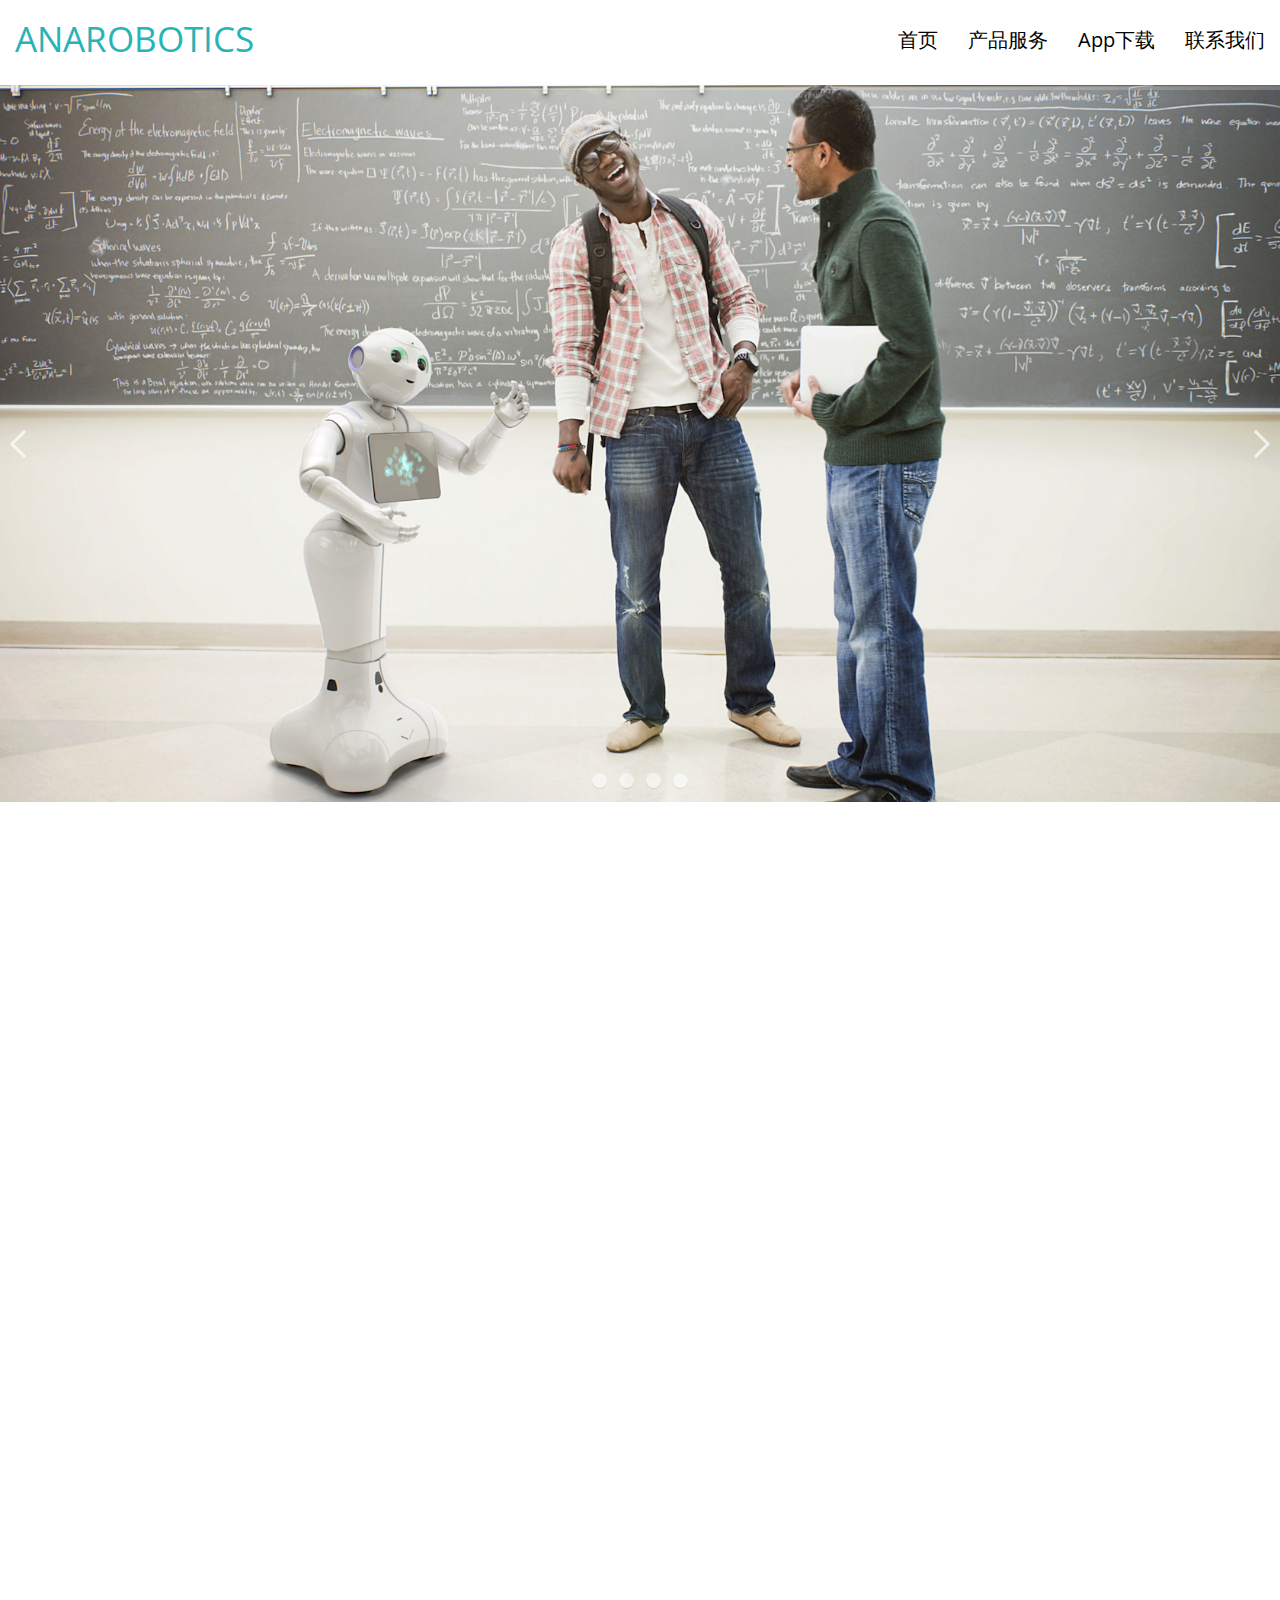
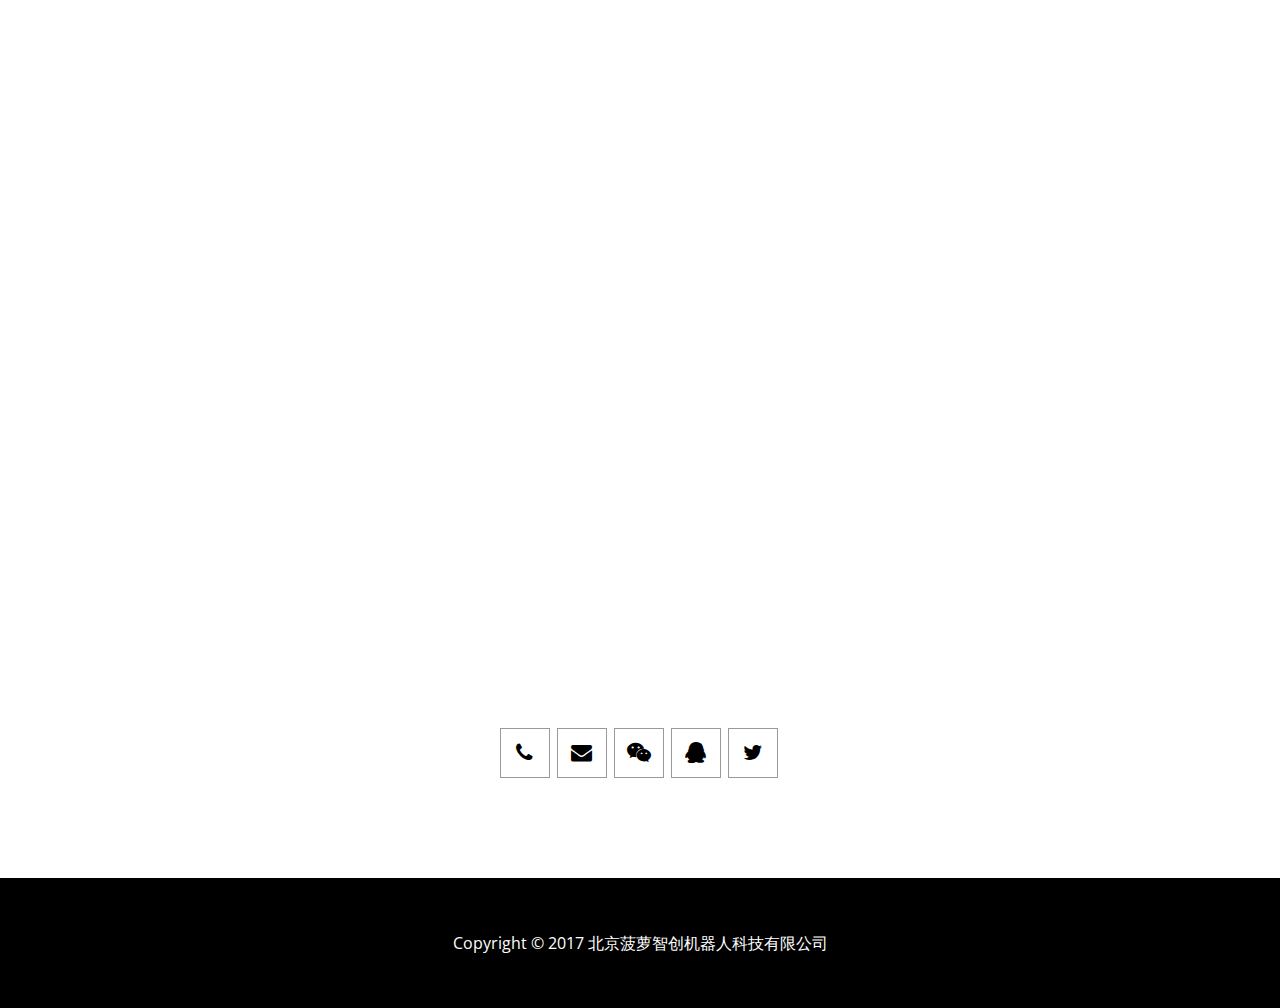
==== commit 81162f19: "youhua" ====
--- a/index.html
+++ b/index.html
@@ -38,7 +38,7 @@
 				<li><a style="font-size:20px" href="#service">产品服务</a></li>
 				<li><a style="font-size:20px" href="#testimonial">App下载</a></li>
             	<li><a style="font-size:20px" href="#contact">联系我们</a></li>
-            	<li><a style="font-size:20px" href="#contact">English</a></li>
+            	<!-- <li><a style="font-size:20px" href="#contact">English</a></li> -->
             </ul>
         </div>
     </div>
@@ -48,22 +48,22 @@
 <div class="pogoSlider" id="js-main-slider">
 	<div class="pogoSlider-slide" data-transition="shrinkReveal" data-duration="1000"  style="background-image:url(images/banner1.jpg);">
 		<div class="pogoSlider-slide-element">
-			<h3>Welcome To Capitalist - The Best In Class</h3>
+			<h3>人形情感机器人 —Pepper</h3>
 		</div>		
 	</div>
 	<div class="pogoSlider-slide " data-transition="shrinkReveal" data-duration="1000"  style="background-image:url(images/banner2.jpg);">
 		<div class="pogoSlider-slide-element">
-			<h3>Capitalist - Innovate The World For Best</h3>
+			<h3>人形情感机器人 —Pepper</h3>
 		</div>
 	</div>
 	<div class="pogoSlider-slide " data-transition="shrinkReveal" data-duration="1000"  style="background-image:url(images/banner3.jpg);">
 		<div class="pogoSlider-slide-element">
-			<h3>Capitalist Makes Everything Better and Best</h3>
+			<h3>人形智能机器人 —NAO</h3>
 		</div>
 	</div>
 	<div class="pogoSlider-slide " data-transition="shrinkReveal" data-duration="1000"  style="background-image:url(images/banner4.jpg);">
 		<div class="pogoSlider-slide-element">
-			<h3>Capitalist Heads Above The Rest Always Best</h3>
+			<h3>人形智能机器人 —NAO</h3>
 		</div>
 	</div>
 </div>
@@ -171,13 +171,13 @@
 	</div>
 </section>
 <!-- /services section -->
-<div class="agileinfo"></div>
+<!-- <div class="agileinfo"></div> -->
 <!-- divider section -->
-<section class="divider slideanim">
-	<div class="container">
+<section class="slideanim">
+	<!-- <div class="container">
 		<h2 class="text-center slideanim">Lorem ipsum dolor sit amet, consectetur adipiscing elit. Suspendisse vestibulum nunc vel.</h2>
 		<a href="#" data-toggle="modal" data-target="#largeModal" class="slideanim">Read More</a>	
-	</div>
+	</div> -->
 	<div class="modal fade" id="largeModal" tabindex="-1" role="dialog" aria-labelledby="largeModal" aria-hidden="true">
 		<div class="modal-dialog modal-lg">
 			<div class="modal-content">
@@ -307,7 +307,7 @@
 </section>
 <!-- /testimonial section -->
 <!-- subscribe section -->
-<section class="subs slideanim">
+<!-- <section class="subs slideanim">
 	<div class="container">
 		<div class="col-lg-6 col-md-6 subs-w3ls1 slideanim">
 			<h3>Subscribe To Us</h3>
@@ -328,7 +328,7 @@
 		</div>
 		<div class="clearfix"></div>
 	</div>
-</section>
+</section> -->
 <!-- /subscribe section -->
 
 <!-- contact section -->
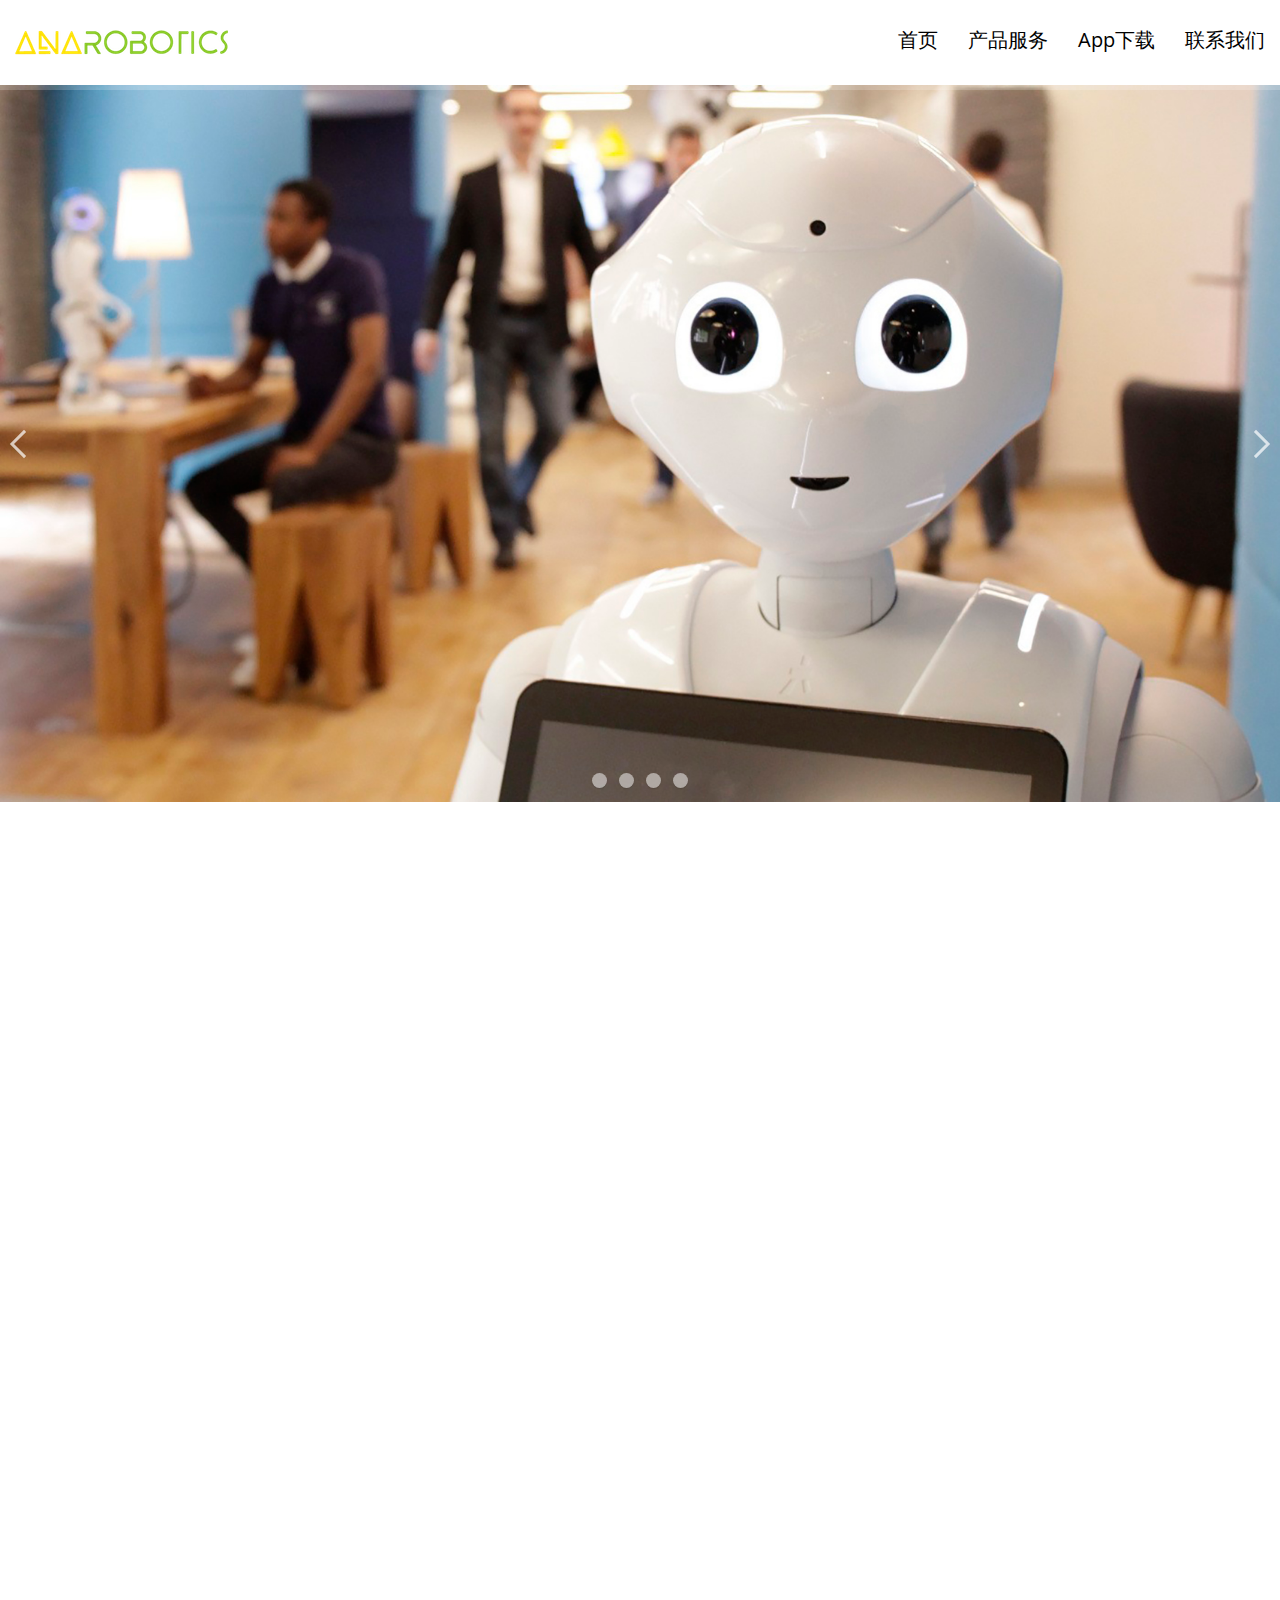
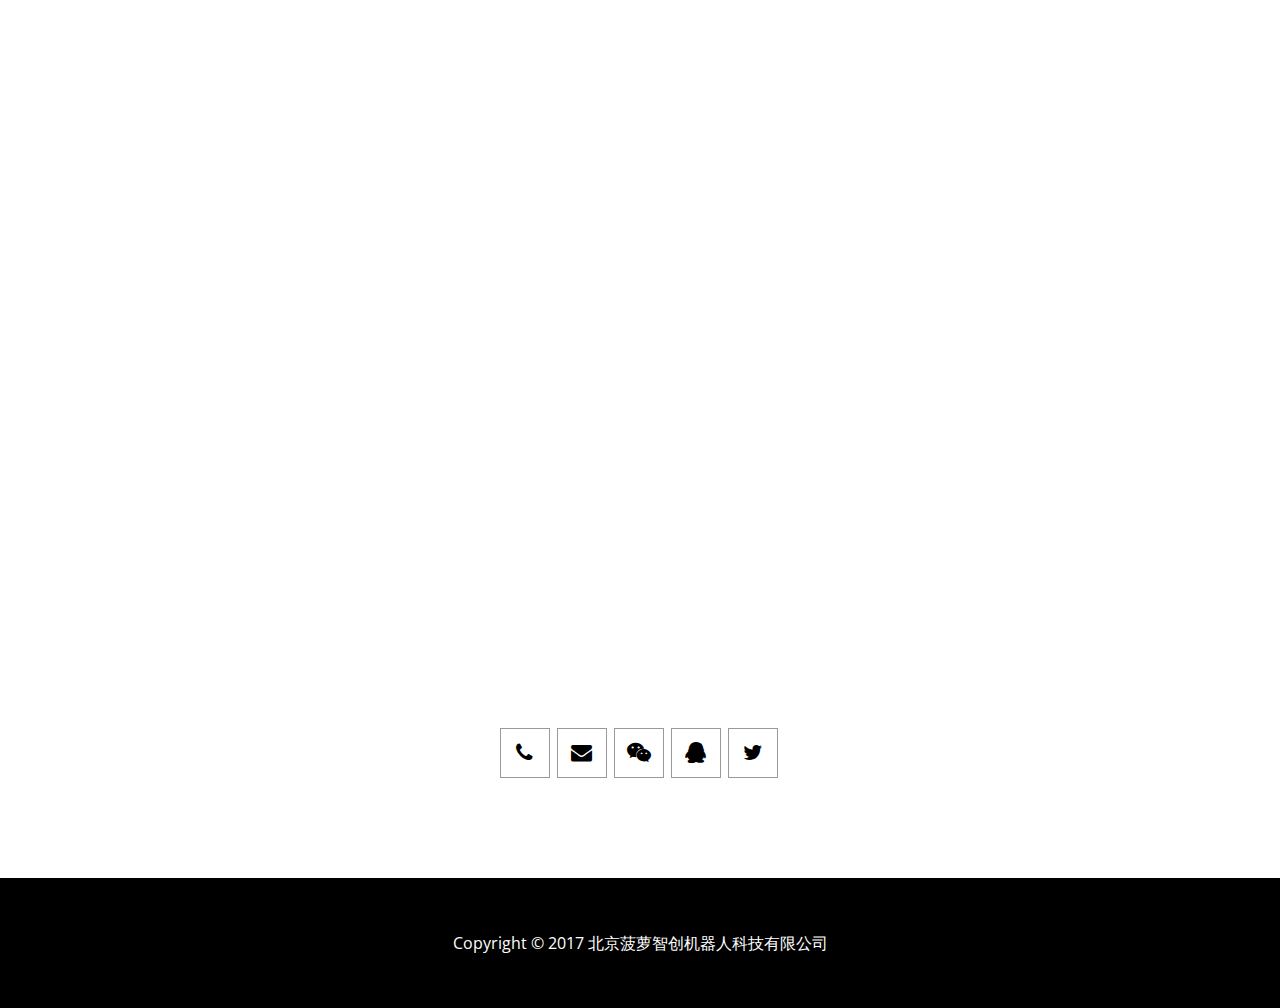
==== commit d7fc921d: "youhua" ====
--- a/index.html
+++ b/index.html
@@ -4,7 +4,7 @@
 <title>ANARobotics</title>
 <meta name="viewport" content="width=device-width, initial-scale=1">
 <meta http-equiv="Content-Type" content="text/html; charset=utf-8" />
-<meta name="keywords" content="ANARobotics,pepper,NAO,北京菠萝智创机器人,菠萝智创" />
+<meta name="keywords" content="ANARobotics,北京菠萝智创机器人,菠萝智创机器人,北京菠萝智创机器人有限公司,pepper,NAO," />
 <!-- font files -->
 <link href='//fonts.googleapis.com/css?family=Open+Sans:400,300,600,700,800' rel='stylesheet' type='text/css'>
 <!-- /font files -->
@@ -30,7 +30,8 @@
 				<span class="icon-bar"></span>
 				<span class="icon-bar"></span>
 			</button>
-            <a class="navbar-brand" href="#"><h1>ANARobotics</h1></a>
+            <!-- <a class="navbar-brand" href="#"><h1>ANARobotics</h1></a> -->
+            <a class="navbar-brand" href="#"><img style="padding-top: 10px" src="images/logo.png"></a>
         </div>
         <div id="navbar" class="navbar-collapse collapse">
             <ul class="nav navbar-nav navbar-right">
@@ -73,7 +74,7 @@
 <section class="service-w3ls" id="service"> 
 	<div class="container">
 		<h3 class="text-center slideanim">产品服务</h3>
-		<p class="text-center slideanim">Lorem Ipsum is simply dummy text of the printing and typesetting industry.</p>
+		<p class="text-center slideanim">定你所想，制你所需。让商业与生活来点不一样。</p>
 		<div id="myCarousel1" class="carousel slideanim" data-ride="carousel" data-interval="6000" data-pause="hover">
 			<!-- Indicators -->
 			<ol class="carousel-indicators">
@@ -148,13 +149,13 @@
 							</p>
 						</div>
 						<div class="col-xs-5 serv-agile2">
-							<img src="images/serv-img3.jpg" alt="w3ls" class="img-responsive">
+							<img src="images/serv-img5.jpg" alt="w3ls" class="img-responsive">
 						</div>
 						<div class="clearfix"></div>
 					</div>
 					<div class="col-lg-6 col-md-6 serv-w3ls2">
 						<div class="col-xs-5 serv-agile2">
-							<img src="images/serv-img4.jpg" alt="w3ls" class="img-responsive">
+							<img src="images/serv-img6.jpg" alt="w3ls" class="img-responsive">
 						</div>
 						<div class="col-xs-7 serv-agile1">
 							<h4>机器人相关项目支持</h4>
@@ -172,12 +173,138 @@
 </section>
 <!-- /services section -->
 <!-- <div class="agileinfo"></div> -->
+<div class="wthree"></div>
+
+<!-- /portfolio section -->
+<div class="w3layout"></div>
+<!-- testimonial section -->
+<section class="test" id="testimonial">
+	<div class="container">
+		<h3 class="text-center slideanim">App下载</h3>
+		<p class="text-center slideanim">强大的机器人控制App，满足您日常所需。</p>
+		<div id="myCarousel2" class="carousel slideanim" data-ride="carousel" data-interval="6000" data-pause="hover">
+			<!-- Indicators -->
+			<ol class="carousel-indicators">
+				<li data-target="#myCarousel2" data-slide-to="0" class="active"></li>
+				<li data-target="#myCarousel2" data-slide-to="1"></li>
+			</ol>
+			<!-- Wrapper for slides -->
+			<div class="carousel-inner" role="listbox">
+				<div class="item active">
+					<div class="row">
+						
+						<div class="col-lg-6 col-md-6 test-info1">
+							<div class="test-details">
+								<div class="test-w3ls">
+									<h5>同步控制多台NAO机器人</h5>
+									<p class="test-p1">你可以同时控制多台NAO机器人并让它们同步的执行行为。你可以像用手柄一样控制机器人变速行走，转身，控制机器人头部移动。你可以执行或者停止机器人已安装的行为，让机器人说话，甚至是重启或者关掉你的机器人，一切都是那么的方便！</p>
+								</div>
+								<div class="test-agile">
+									<div class="col-lg-4 col-md-4 col-sm-4 col-xs-4 test-detail1">
+										<img src="images/test-img2.jpg" alt="w3layouts" title="w3layouts" class="img-rounded img-responsive">
+									</div>
+									<div class="col-lg-8 col-md-8 col-sm-8 col-xs-8 test-detail2">
+										<h4>NAO Controller</h4>
+										<p class="test-p2"><a href="https://itunes.apple.com/app/apple-store/id991306890?pt=117792421&ct=officialwebsite&mt=8" target="_blank">点击下载</a></p>
+									</div>
+									<div class="clearfix"></div>	
+								</div>
+							</div>
+						</div>
+						<div class="col-lg-6 col-md-6 test-info2">
+							<div class="test-details">	
+								<div class="test-w3ls">
+									<h5>强大的NAO机器人交互控制App</h5>
+									<!-- <a href="https://www.baidu.com">查看详情</a> -->
+									<p class="test-p1">控制NAO机器人</p>
+								</div>
+								<div class="test-agile">
+									<div class="col-lg-4 col-md-4 col-sm-4 col-xs-4 test-detail1">
+										<img src="images/test-img3.jpg" alt="w3layouts" title="w3layouts" class="img-rounded img-responsive">
+									</div>
+									<div class="col-lg-8 col-md-8 col-sm-8 col-xs-8 test-detail2">
+										<h4>NAO Spy</h4>
+										<p class="test-p2"><a href="https://itunes.apple.com/app/apple-store/id1065454603?pt=117792421&ct=officialwebsite&mt=8" target="_blank">点击下载</a></p>
+									</div>
+									<div class="clearfix"></div>	
+								</div>
+							</div>	
+						</div>
+					</div>
+				</div>	
+				<div class="item">
+					<div class="row">
+						<div class="col-lg-6 col-md-6 test-info1">
+							<div class="test-details">	
+								<div class="test-w3ls">
+									<h5>同步控制多台pepper机器人</h5>
+									<p class="test-p1">你可以同时控制多台Pepper机器人并让它们同步的执行行为。你可以像用手柄一样控制机器人变速行走，转身，控制机器人头部移动。你可以执行或者停止机器人已安装的行为，让机器人说话，甚至是重启或者关掉你的机器人，一切都是那么的方便！</p>
+								</div>
+								<div class="test-agile">
+									<div class="col-lg-4 col-md-4 col-sm-4 col-xs-4 test-detail1">
+										<img src="images/test-img1.jpg" alt="w3layouts" title="w3layouts" class="img-rounded img-responsive">
+									</div>
+									<div class="col-lg-8 col-md-8 col-sm-8 col-xs-8 test-detail2">
+										<h4>iPepper</h4>
+										<p class="test-p2"><a href="https://itunes.apple.com/app/apple-store/id1092454228?pt=117792421&ct=officialwebsite&mt=8" target="_blank">点击下载</a></p>
+									</div>
+									<div class="clearfix"></div>	
+								</div>
+							</div>	
+						</div>
+						<!-- <div class="col-lg-6 col-md-6 test-info2">
+							<div class="test-details">	
+								<div class="test-w3ls">
+									<h5>ut tempus finibus</h5>
+									<p class="test-p1">In rutrum massa ut tempus finibus. Integer auctor pulvinar libero vitae varius. Phasellus eget placerat mauris. Pellentesque pretium, urna vitae finibus mattis quam nisi.</p>
+								</div>
+								<div class="test-agile">
+									<div class="col-lg-4 col-md-4 col-sm-4 col-xs-4 test-detail1">
+										<img src="images/test-img4.jpg" alt="w3layouts" title="w3layouts" class="img-circle img-responsive">
+									</div>
+									<div class="col-lg-8 col-md-8 col-sm-8 col-xs-8 test-detail2">
+										<h4>Monica Belucci</h4>
+										<p class="test-p2">Manager, Munich</p>
+									</div>
+									<div class="clearfix"></div>	
+								</div>
+							</div>
+						</div> -->
+					</div> 
+				</div>	
+				
+			</div>
+		</div>
+	</div>	
+</section>
+<!-- /testimonial section -->
+<!-- subscribe section -->
+<!-- <section class="subs slideanim">
+	<div class="container">
+		<div class="col-lg-6 col-md-6 subs-w3ls1 slideanim">
+			<h3>Subscribe To Us</h3>
+			<p>Lorem ipsum dolor sit amet, consectetur adipiscing elit. Nam convallis augue at auctor mollis. Aliquam sollicitudin accumsan scelerisque. Sed aliquet elit vitae ex posuere, a fringilla metus congue.</p>
+		</div>
+		<div class="col-lg-6 col-md-6 subs-w3ls1 slideanim">
+			<div class="subscribe">
+				<form action="#" method="post">
+					<div class="form-group1">
+						<input class="form-control" id="email" name="email" placeholder="Enter Your Email Address" type="email" required>
+					</div>
+					<div class="form-group2">
+						<button class="btn btn-outline btn-lg" type="submit">Subscribe</button>
+					</div>
+					<div class="clearfix"></div>
+				</form>
+			</div>	
+		</div>
+		<div class="clearfix"></div>
+	</div>
+</section> -->
+<!-- /subscribe section -->
+
 <!-- divider section -->
 <section class="slideanim">
-	<!-- <div class="container">
-		<h2 class="text-center slideanim">Lorem ipsum dolor sit amet, consectetur adipiscing elit. Suspendisse vestibulum nunc vel.</h2>
-		<a href="#" data-toggle="modal" data-target="#largeModal" class="slideanim">Read More</a>	
-	</div> -->
 	<div class="modal fade" id="largeModal" tabindex="-1" role="dialog" aria-labelledby="largeModal" aria-hidden="true">
 		<div class="modal-dialog modal-lg">
 			<div class="modal-content">
@@ -203,140 +330,13 @@
     </div>
 </section>
 <!-- /divider section -->
-<div class="wthree"></div>
-
-<!-- /portfolio section -->
-<div class="w3layout"></div>
-<!-- testimonial section -->
-<section class="test" id="testimonial">
-	<div class="container">
-		<h3 class="text-center slideanim">App下载</h3>
-		<p class="text-center slideanim">Lorem Ipsum is simply dummy text of the printing and typesetting industry.</p>
-		<div id="myCarousel2" class="carousel slideanim" data-ride="carousel" data-interval="6000" data-pause="hover">
-			<!-- Indicators -->
-			<ol class="carousel-indicators">
-				<li data-target="#myCarousel2" data-slide-to="0" class="active"></li>
-				<li data-target="#myCarousel2" data-slide-to="1"></li>
-			</ol>
-			<!-- Wrapper for slides -->
-			<div class="carousel-inner" role="listbox">
-				<div class="item active">
-					<div class="row">
-						<div class="col-lg-6 col-md-6 test-info1">
-							<div class="test-details">	
-								<div class="test-w3ls">
-									<h5>同步控制多台pepper机器人</h5>
-									<p class="test-p1">可以控制多台pepper机器人。<a href="https://www.baidu.com">查看详情</a></p>
-								</div>
-								<div class="test-agile">
-									<div class="col-lg-4 col-md-4 col-sm-4 col-xs-4 test-detail1">
-										<img src="images/test-img1.jpg" alt="w3layouts" title="w3layouts" class="img-rounded img-responsive">
-									</div>
-									<div class="col-lg-8 col-md-8 col-sm-8 col-xs-8 test-detail2">
-										<h4>iPepper</h4>
-										<p class="test-p2"><a href="https://itunes.apple.com/app/apple-store/id1092454228?pt=117792421&ct=officialwebsite&mt=8" target="_blank">点击下载</a></p>
-									</div>
-									<div class="clearfix"></div>	
-								</div>
-							</div>	
-						</div>
-						<div class="col-lg-6 col-md-6 test-info2">
-							<div class="test-details">
-								<div class="test-w3ls">
-									<h5>同步控制多台NAO机器人</h5>
-									<p class="test-p1">可以控制多台NAO机器人。<a href="https://www.baidu.com">查看详情</a></p>
-								</div>
-								<div class="test-agile">
-									<div class="col-lg-4 col-md-4 col-sm-4 col-xs-4 test-detail1">
-										<img src="images/test-img2.jpg" alt="w3layouts" title="w3layouts" class="img-rounded img-responsive">
-									</div>
-									<div class="col-lg-8 col-md-8 col-sm-8 col-xs-8 test-detail2">
-										<h4>NAO Controller</h4>
-										<p class="test-p2"><a href="https://itunes.apple.com/app/apple-store/id991306890?pt=117792421&ct=officialwebsite&mt=8" target="_blank">点击下载</a></p>
-									</div>
-									<div class="clearfix"></div>	
-								</div>
-							</div>
-						</div>
-					</div>
-				</div>	
-				<div class="item">
-					<div class="row">
-						<div class="col-lg-6 col-md-6 test-info1">
-							<div class="test-details">	
-								<div class="test-w3ls">
-									<h5>控制NAO机器人</h5>
-									<p class="test-p1">控制NAO机器人<a href="https://www.baidu.com">查看详情</a></p>
-								</div>
-								<div class="test-agile">
-									<div class="col-lg-4 col-md-4 col-sm-4 col-xs-4 test-detail1">
-										<img src="images/test-img3.jpg" alt="w3layouts" title="w3layouts" class="img-rounded img-responsive">
-									</div>
-									<div class="col-lg-8 col-md-8 col-sm-8 col-xs-8 test-detail2">
-										<h4>NAO Spy</h4>
-										<p class="test-p2"><a href="https://itunes.apple.com/app/apple-store/id1065454603?pt=117792421&ct=officialwebsite&mt=8" target="_blank">点击下载</a></p>
-									</div>
-									<div class="clearfix"></div>	
-								</div>
-							</div>	
-						</div>
-						<!-- <div class="col-lg-6 col-md-6 test-info2">
-							<div class="test-details">	
-								<div class="test-w3ls">
-									<h5>ut tempus finibus</h5>
-									<p class="test-p1">In rutrum massa ut tempus finibus. Integer auctor pulvinar libero vitae varius. Phasellus eget placerat mauris. Pellentesque pretium, urna vitae finibus mattis quam nisi.</p>
-								</div>
-								<div class="test-agile">
-									<div class="col-lg-4 col-md-4 col-sm-4 col-xs-4 test-detail1">
-										<img src="images/test-img4.jpg" alt="w3layouts" title="w3layouts" class="img-circle img-responsive">
-									</div>
-									<div class="col-lg-8 col-md-8 col-sm-8 col-xs-8 test-detail2">
-										<h4>Monica Belucci</h4>
-										<p class="test-p2">Manager, Munich</p>
-									</div>
-									<div class="clearfix"></div>	
-								</div>
-							</div>
-						</div> -->
-					</div> 
-				</div>	
-				
-			</div>
-		</div>
-	</div>	
-</section>
-<!-- /testimonial section -->
-<!-- subscribe section -->
-<!-- <section class="subs slideanim">
-	<div class="container">
-		<div class="col-lg-6 col-md-6 subs-w3ls1 slideanim">
-			<h3>Subscribe To Us</h3>
-			<p>Lorem ipsum dolor sit amet, consectetur adipiscing elit. Nam convallis augue at auctor mollis. Aliquam sollicitudin accumsan scelerisque. Sed aliquet elit vitae ex posuere, a fringilla metus congue.</p>
-		</div>
-		<div class="col-lg-6 col-md-6 subs-w3ls1 slideanim">
-			<div class="subscribe">
-				<form action="#" method="post">
-					<div class="form-group1">
-						<input class="form-control" id="email" name="email" placeholder="Enter Your Email Address" type="email" required>
-					</div>
-					<div class="form-group2">
-						<button class="btn btn-outline btn-lg" type="submit">Subscribe</button>
-					</div>
-					<div class="clearfix"></div>
-				</form>
-			</div>	
-		</div>
-		<div class="clearfix"></div>
-	</div>
-</section> -->
-<!-- /subscribe section -->
 
 <!-- contact section -->
 <section class="contact-w3ls" id="contact">
 	<div class="container">
 		<h3 class="text-center slideanim">联系我们</h3>
 		<ul class="social-icons1">
-			<li><a href="#"><i class="fa fa-phone"></i></a></li>
+			<li><a href="tel://222"><i class="fa fa-phone"></i></a></li>
 			<li><a href="mailto:partnership@anarobotics.com"><i class="fa fa-envelope"></i></a></li>
 			<li><a href="#" data-toggle="modal" data-target="#largeModal"><i class="fa fa-weixin"></i></a></li>
 			<li><a href="#"><i class="fa fa-qq"></i></a></li>
--- a/css/style.css
+++ b/css/style.css
@@ -724,7 +724,7 @@
 section.test .test-agile p.test-p2 {
 	font-size: 15px;
     font-weight: 400;
-	font-style:italic;
+	/*font-style:italic;*/
 }
 section.test .carousel-indicators li {
     border: 1px solid #28B3B6;
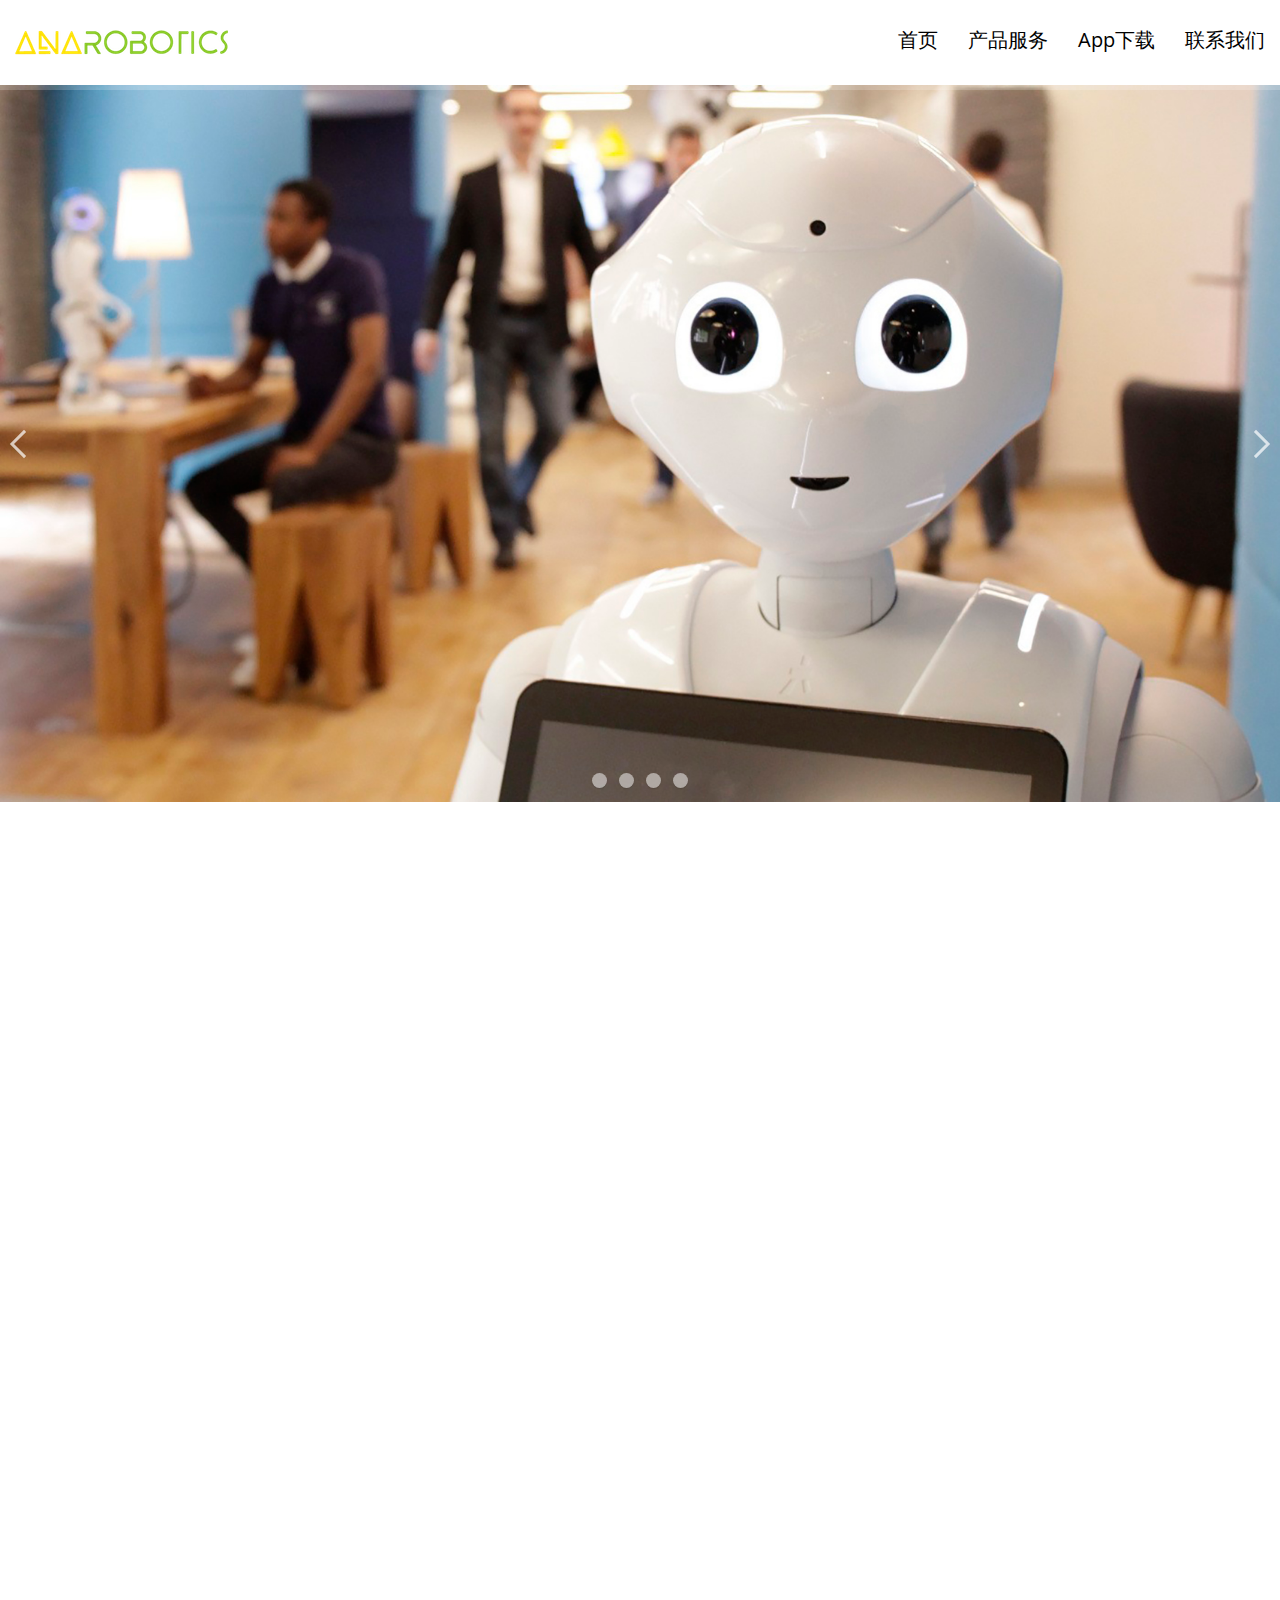
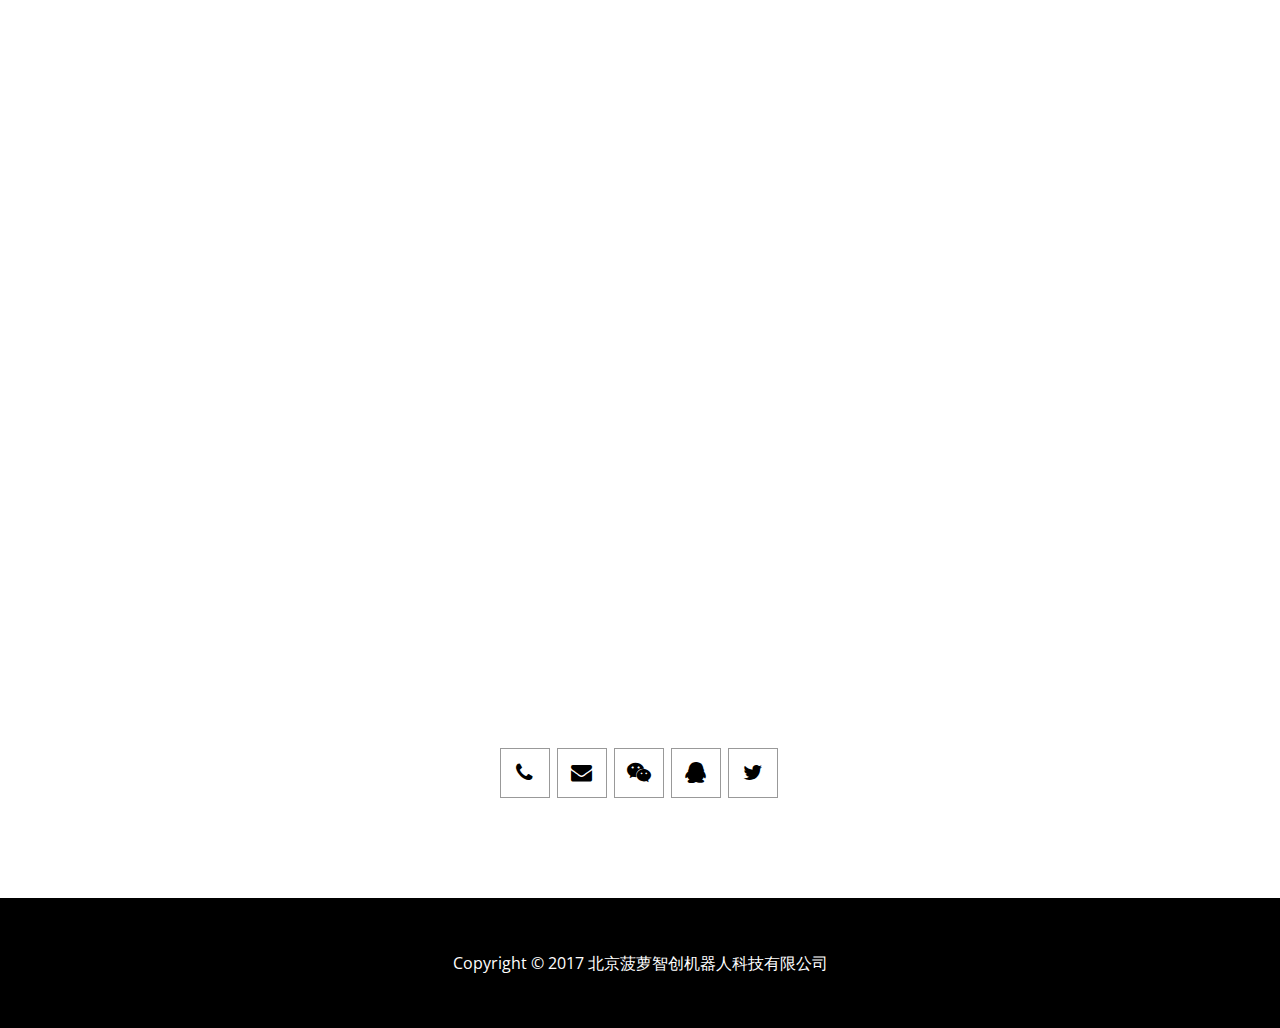
==== commit 31465e5a: "youhua" ====
--- a/index.html
+++ b/index.html
@@ -59,7 +59,7 @@
 	</div>
 	<div class="pogoSlider-slide " data-transition="shrinkReveal" data-duration="1000"  style="background-image:url(images/banner3.jpg);">
 		<div class="pogoSlider-slide-element">
-			<h3>人形智能机器人 —NAO</h3>
+			<h3>人形智能机器人 —Pepper</h3>
 		</div>
 	</div>
 	<div class="pogoSlider-slide " data-transition="shrinkReveal" data-duration="1000"  style="background-image:url(images/banner4.jpg);">
@@ -305,25 +305,94 @@
 
 <!-- divider section -->
 <section class="slideanim">
-	<div class="modal fade" id="largeModal" tabindex="-1" role="dialog" aria-labelledby="largeModal" aria-hidden="true">
+	<div class="modal fade" id="showTel" tabindex="-1" role="dialog" aria-labelledby="largeModal" aria-hidden="true">
 		<div class="modal-dialog modal-lg">
 			<div class="modal-content">
 				<div class="modal-header">
 					<button type="button" class="close" data-dismiss="modal" aria-hidden="true">&times;</button>
-					<h4 class="modal-title" id="myModalLabel">About Us</h4>
+					<h4 class="modal-title" id="myModalLabel">联系电话</h4>
 				</div>
 				<div class="modal-body">
 					
-						<div class="col-lg-6 col-md-6">
-							<img src="images/banner1.jpg" class="img-responsive" alt="w3layouts" title="w3layouts">
-						</div>
-						<div class="col-lg-6 col-md-6">
-							<p class="banner-p1">Lorem ipsum dolor sit amet, consectetur adipiscing elit. Vivamus sed nisl ultricies, dignissim mi at, dignissim dolor. Vestibulum ante ipsum primis in faucibus orci luctus et ultrices posuere cubilia Curae; Quisque tempor ultrices nisi eget dictum. Integer quis massa ut elit laoreet consectetur. Sed rhoncus erat tellus, at commodo erat mattis eu.</p>
+						<div class="col-lg-6 col-md-4">
+							<img src="images/tel_code.jpg" class="img-responsive" alt="w3layouts" title="w3layouts">
+						</div>
+						<div class="col-lg-6 col-md-8">
+							<p class="banner-p1" style="font-size:18px">侍先生：+86 15810582942</p>
 						</div>
 						<div class="clearfix"></div>
 				</div>
 				<div class="modal-footer">
 					<button type="button" class="btn btn-lg btn-success" data-dismiss="modal">Close</button>
+				</div>
+			</div>
+		</div>
+    </div>
+    <div class="modal fade" id="showWeiXin" tabindex="-1" role="dialog" aria-labelledby="largeModal" aria-hidden="true">
+		<div class="modal-dialog modal-lg">
+			<div class="modal-content">
+				<div class="modal-header">
+					<button type="button" class="close" data-dismiss="modal" aria-hidden="true">&times;</button>
+					<h4 class="modal-title" id="myModalLabel">微信</h4>
+				</div>
+				<div class="modal-body">
+					
+						<div class="col-lg-6 col-md-4">
+							<img src="images/weixin_code.jpg" class="img-responsive" alt="w3layouts" title="w3layouts">
+						</div>
+						<div class="col-lg-6 col-md-8">
+							<p class="banner-p1" style="font-size:18px">扫二维码加微信好友。</p>
+						</div>
+						<div class="clearfix"></div>
+				</div>
+				<div class="modal-footer">
+					<button type="button" class="btn btn-lg btn-success" data-dismiss="modal">关闭</button>
+				</div>
+			</div>
+		</div>
+    </div>
+    <div class="modal fade" id="showQQ" tabindex="-1" role="dialog" aria-labelledby="largeModal" aria-hidden="true">
+		<div class="modal-dialog modal-lg">
+			<div class="modal-content">
+				<div class="modal-header">
+					<button type="button" class="close" data-dismiss="modal" aria-hidden="true">&times;</button>
+					<h4 class="modal-title" id="myModalLabel">QQ</h4>
+				</div>
+				<div class="modal-body">
+					
+						<div class="col-lg-6 col-md-4">
+							<img src="images/qq_code.jpg" class="img-responsive" alt="w3layouts" title="w3layouts">
+						</div>
+						<div class="col-lg-6 col-md-8">
+							<p class="banner-p1" style="font-size:18px">扫二维码加QQ好友。</p>
+						</div>
+						<div class="clearfix"></div>
+				</div>
+				<div class="modal-footer">
+					<button type="button" class="btn btn-lg btn-success" data-dismiss="modal">关闭</button>
+				</div>
+			</div>
+		</div>
+    </div>
+    <div class="modal fade" id="showTwitter" tabindex="-1" role="dialog" aria-labelledby="largeModal" aria-hidden="true">
+		<div class="modal-dialog modal-lg">
+			<div class="modal-content">
+				<div class="modal-header">
+					<button type="button" class="close" data-dismiss="modal" aria-hidden="true">&times;</button>
+					<h4 class="modal-title" id="myModalLabel">Twitter</h4>
+				</div>
+				<div class="modal-body">
+					
+						<div class="col-lg-6 col-md-4">
+							<img src="images/twitter_code.jpg" class="img-responsive" alt="w3layouts" title="w3layouts">
+						</div>
+						<div class="col-lg-6 col-md-8">
+							<p class="banner-p1" style="font-size:18px">扫二维码关注我的Twitter。</p>
+						</div>
+						<div class="clearfix"></div>
+				</div>
+				<div class="modal-footer">
+					<button type="button" class="btn btn-lg btn-success" data-dismiss="modal">关闭</button>
 				</div>
 			</div>
 		</div>
@@ -335,12 +404,13 @@
 <section class="contact-w3ls" id="contact">
 	<div class="container">
 		<h3 class="text-center slideanim">联系我们</h3>
+		<p class="text-center slideanim">欢迎联系我们</p>
 		<ul class="social-icons1">
-			<li><a href="tel://222"><i class="fa fa-phone"></i></a></li>
+			<li><a href="#" data-toggle="modal" data-target="#showTel"><i class="fa fa-phone"></i></a></li>
 			<li><a href="mailto:partnership@anarobotics.com"><i class="fa fa-envelope"></i></a></li>
-			<li><a href="#" data-toggle="modal" data-target="#largeModal"><i class="fa fa-weixin"></i></a></li>
-			<li><a href="#"><i class="fa fa-qq"></i></a></li>
-			<li><a href="#"><i class="fa fa-twitter"></i></a></li>
+			<li><a href="#" data-toggle="modal" data-target="#showWeiXin"><i class="fa fa-weixin"></i></a></li>
+			<li><a href="#" data-toggle="modal" data-target="#showQQ"><i class="fa fa-qq"></i></a></li>
+			<li><a href="#" data-toggle="modal" data-target="#showTwitter"><i class="fa fa-twitter"></i></a></li>
 		</ul>	
 	</div>
 </section>
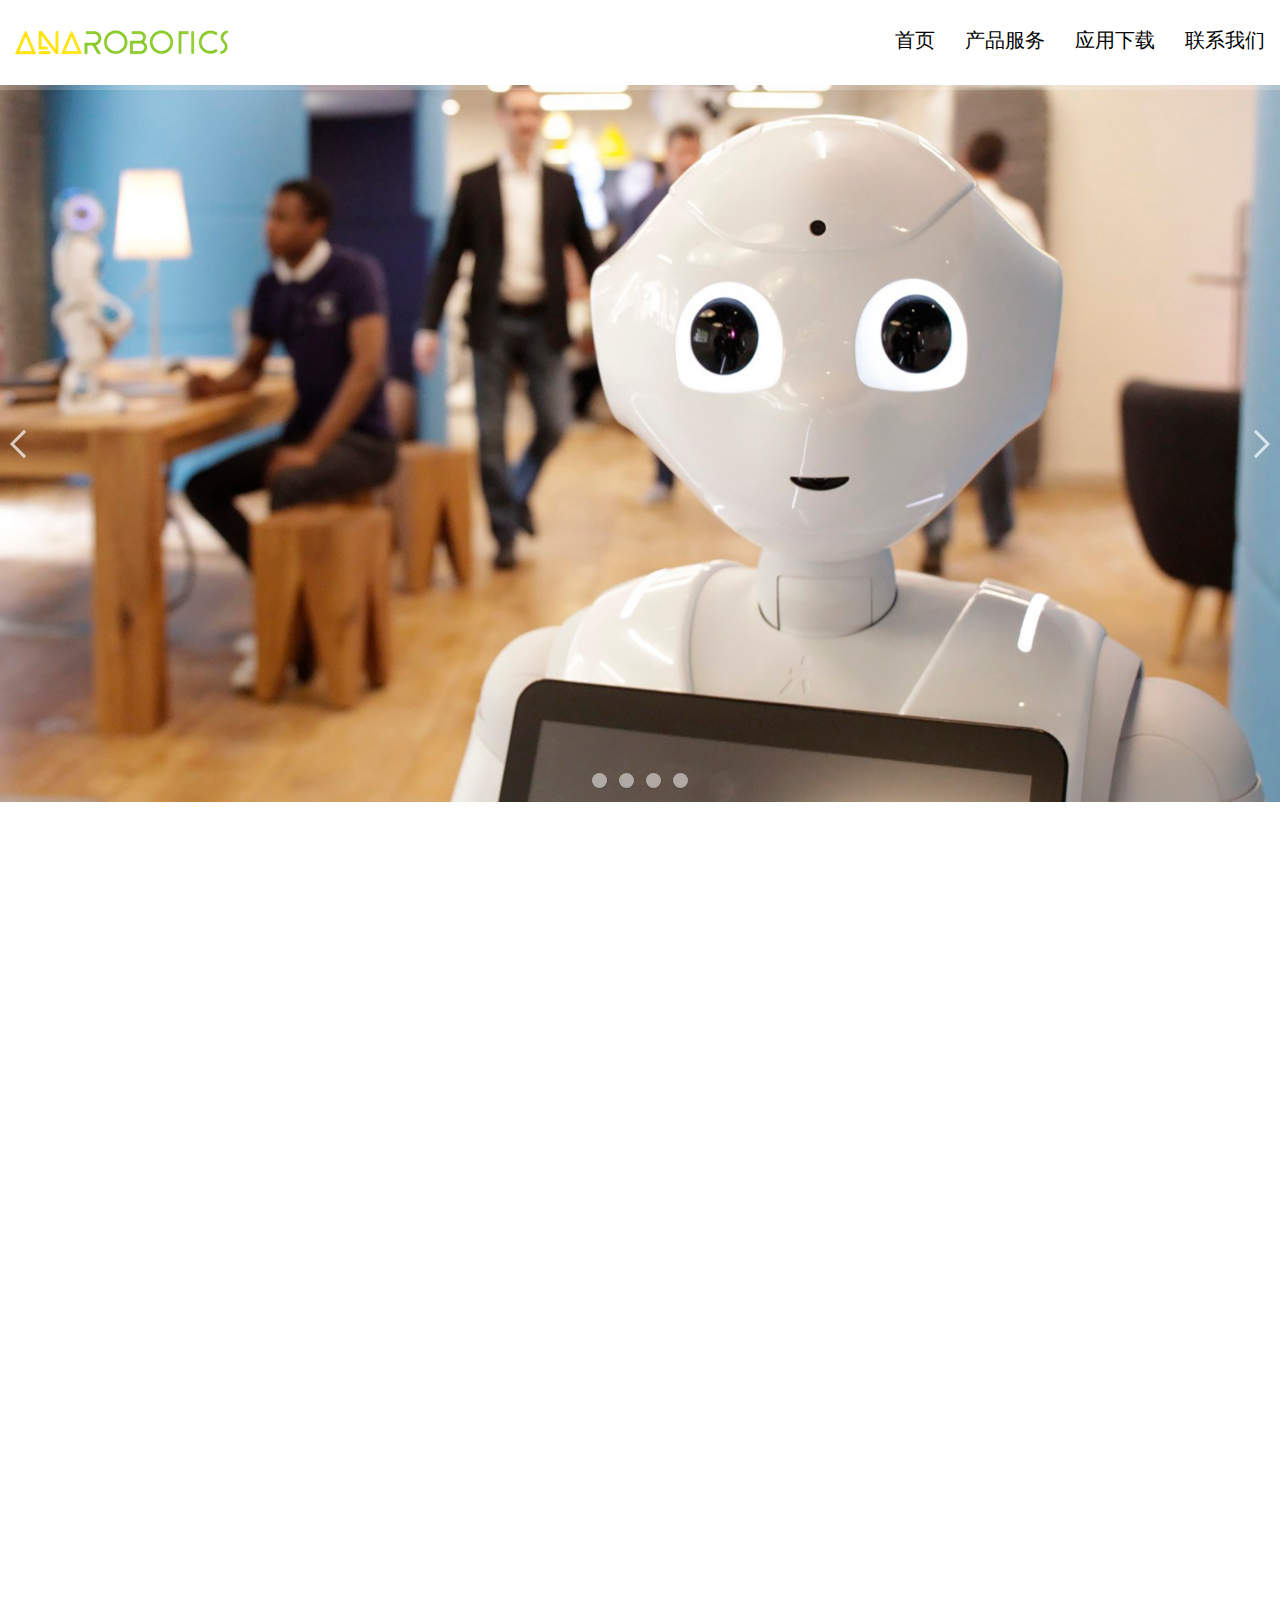
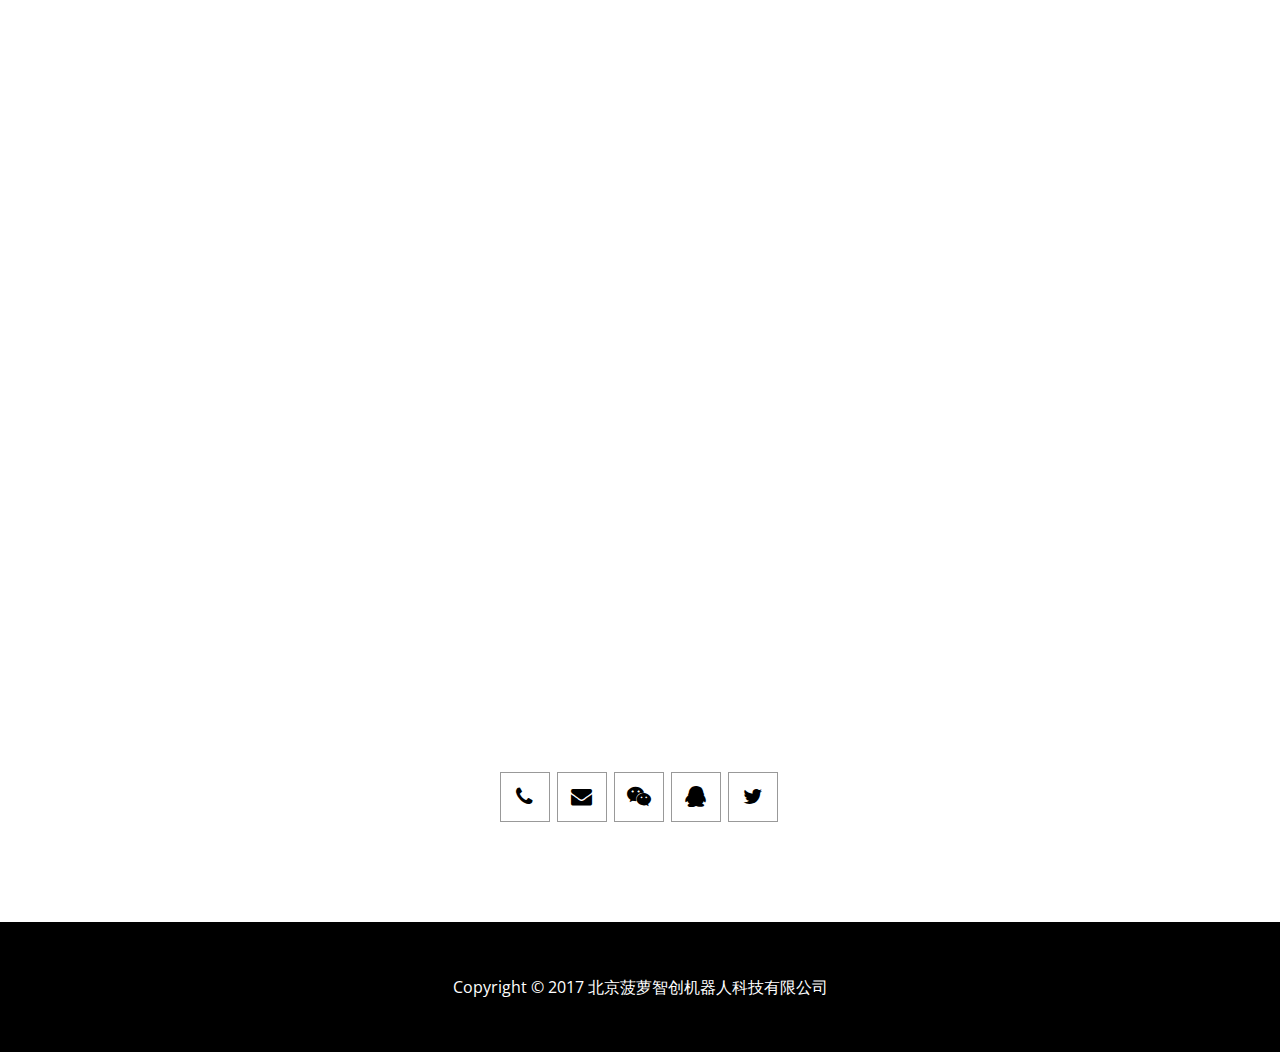
==== commit cc43f29b: "优化" ====
--- a/index.html
+++ b/index.html
@@ -37,7 +37,7 @@
             <ul class="nav navbar-nav navbar-right">
             	<li><a style="font-size:20px" href="#">首页</a></li>
 				<li><a style="font-size:20px" href="#service">产品服务</a></li>
-				<li><a style="font-size:20px" href="#testimonial">App下载</a></li>
+				<li><a style="font-size:20px" href="#testimonial">应用下载</a></li>
             	<li><a style="font-size:20px" href="#contact">联系我们</a></li>
             	<!-- <li><a style="font-size:20px" href="#contact">English</a></li> -->
             </ul>
@@ -74,8 +74,8 @@
 <section class="service-w3ls" id="service"> 
 	<div class="container">
 		<h3 class="text-center slideanim">产品服务</h3>
-		<p class="text-center slideanim">定你所想，制你所需。让商业与生活来点不一样。</p>
-		<div id="myCarousel1" class="carousel slideanim" data-ride="carousel" data-interval="6000" data-pause="hover">
+		<p class="text-center slideanim">“定”您所想，“制”您所需<br>让现有的商业与生活，都来点科技的不一样</br></p>
+		<div id="myCarousel1" class="carousel slideanim" data-ride="carousel" data-interval="9000" data-pause="hover">
 			<!-- Indicators -->
 			<ol class="carousel-indicators">
 				<li data-target="#myCarousel1" data-slide-to="0" class="active"></li>
@@ -89,8 +89,8 @@
 						<div class="col-xs-7 serv-agile1">
 							<h4>订制商业应用方案</h4>
 							<p class="serv-p1">您想象过机器人为您介绍车型、楼盘、珠宝手表等中高端产品吗？
-								您想象过机器人为您推荐服装、点餐服务、电影购票吗？
-								我们愿为您量身打造商业应用方案，人机交互与传统消费的完美融合，使得您的商品与服务，都将彻底的与众不同。
+								您想象过机器人为您办理酒店入住、推荐服装、电影购票吗？
+								人机交互与传统消费的完美融合，使得您的商品与服务，都将彻底的与众不同。
 							</p>
 						</div>
 						<div class="col-xs-5 serv-agile2">
@@ -106,7 +106,7 @@
 							<h4>展示表演活动</h4>
 							<p class="serv-p1">商业会议、企业活动、晚会表演、婚礼开业、展览活动...
 								您能想到一切需要聚“睛”的场合，能歌善舞、机灵聪明的机器人都能带来无限欢乐，聚集众人目光。
-								我们愿为您的活动增添别具一格的科技新趣味，“它”就是“吸睛王”。
+								为您的活动增添别具一格的科技新趣味，“它”，就是“吸睛王”。
 							</p>
 						</div>
 						<div class="clearfix"></div>
@@ -118,7 +118,7 @@
 						<div class="col-xs-7 serv-agile1">
 							<h4>应用软件定向需求开发</h4>
 							<p class="serv-p1">从您一个新奇的想法或需求，到我们为您定制实现，一切皆为满足您的期待。
-								成熟的开发技术，丰富的开发经验，已开发多款机器人应用软件，产品与口碑就是实力的最佳证明。
+								成熟的技术，丰富的经验，已开发多款机器人应用软件，产品与口碑就是实力的最佳证明。
 							</p>
 						</div>
 						<div class="col-xs-5 serv-agile2">
@@ -133,7 +133,7 @@
 						<div class="col-xs-7 serv-agile1">
 							<h4>机器人及配套应用设备</h4>
 							<p class="serv-p1">机器人及配套辅助应用设备的试用、租赁、购买，这一切我们都可满足。
-								可靠的产品、完善的服务、强大的技术支持、丰富的应用经验，一站式服务为您打包提供，全程无忧。
+								可靠的产品、完善的服务、强大的技术支持、丰富的应用经验，为您打包提供一站式服务，全程无忧。
 							</p>
 						</div>
 						<div class="clearfix"></div>
@@ -145,7 +145,7 @@
 						<div class="col-xs-7 serv-agile1">
 							<h4>技术培训</h4>
 							<p class="serv-p1">量身定制课程，杜绝“说明书式”教学，只提供最适合的因材施教。
-								五年985重点高校机器人实验室的研究经历，全国各地十余所大学的培训成功案例，让我们的技术培训服务完善、成熟，讲您所需。
+								五年985重点高校机器人实验室的研究经历，全国各地十余所大学的培训成功案例，成熟完善的技术培训服务，只为讲您所需。
 							</p>
 						</div>
 						<div class="col-xs-5 serv-agile2">
@@ -160,7 +160,7 @@
 						<div class="col-xs-7 serv-agile1">
 							<h4>机器人相关项目支持</h4>
 							<p class="serv-p1">机器人相关科研项目技术合作，科学技术与实用主义的有效融合，校园研究和社会需求的无缝对接，搭建桥梁，打造双赢。
-							因为实力，所以专业。
+							<br>因为有实力，所以更专业。</br>
 							</p>
 						</div>
 						<div class="clearfix"></div>
@@ -180,9 +180,9 @@
 <!-- testimonial section -->
 <section class="test" id="testimonial">
 	<div class="container">
-		<h3 class="text-center slideanim">App下载</h3>
-		<p class="text-center slideanim">强大的机器人控制App，满足您日常所需。</p>
-		<div id="myCarousel2" class="carousel slideanim" data-ride="carousel" data-interval="6000" data-pause="hover">
+		<h3 class="text-center slideanim">应用下载</h3>
+		<p class="text-center slideanim">丰富的机器人控制应用软件，在这里一键可得</p>
+		<div id="myCarousel2" class="carousel slideanim" data-ride="carousel" data-interval="9000" data-pause="hover">
 			<!-- Indicators -->
 			<ol class="carousel-indicators">
 				<li data-target="#myCarousel2" data-slide-to="0" class="active"></li>
@@ -196,8 +196,8 @@
 						<div class="col-lg-6 col-md-6 test-info1">
 							<div class="test-details">
 								<div class="test-w3ls">
-									<h5>同步控制多台NAO机器人</h5>
-									<p class="test-p1">你可以同时控制多台NAO机器人并让它们同步的执行行为。你可以像用手柄一样控制机器人变速行走，转身，控制机器人头部移动。你可以执行或者停止机器人已安装的行为，让机器人说话，甚至是重启或者关掉你的机器人，一切都是那么的方便！</p>
+									<h5>多台NAO机器人同步控制</h5>
+									<p class="test-p1">你可以同时控制多台NAO机器人并让它们同步的执行行为。<br>你可以像用手柄一样控制NAO变速行走，转身，头部移动。</br>你可以任意执行或停止机器人已安装的行为，让机器人说话，甚至是重启或者关掉你的机器人，一切都是那么的方便！</p>
 								</div>
 								<div class="test-agile">
 									<div class="col-lg-4 col-md-4 col-sm-4 col-xs-4 test-detail1">
@@ -214,7 +214,7 @@
 						<div class="col-lg-6 col-md-6 test-info2">
 							<div class="test-details">	
 								<div class="test-w3ls">
-									<h5>强大的NAO机器人交互控制App</h5>
+									<h5>NAO机器人交互控制</h5>
 									<!-- <a href="https://www.baidu.com">查看详情</a> -->
 									<p class="test-p1">控制NAO机器人</p>
 								</div>
@@ -310,7 +310,7 @@
 			<div class="modal-content">
 				<div class="modal-header">
 					<button type="button" class="close" data-dismiss="modal" aria-hidden="true">&times;</button>
-					<h4 class="modal-title" id="myModalLabel">联系电话</h4>
+					<h4 class="modal-title" id="myModalLabel">联系电话 Tel</h4>
 				</div>
 				<div class="modal-body">
 					
@@ -323,7 +323,7 @@
 						<div class="clearfix"></div>
 				</div>
 				<div class="modal-footer">
-					<button type="button" class="btn btn-lg btn-success" data-dismiss="modal">Close</button>
+					<button type="button" class="btn btn-lg btn-success" data-dismiss="modal">关闭</button>
 				</div>
 			</div>
 		</div>
@@ -333,7 +333,7 @@
 			<div class="modal-content">
 				<div class="modal-header">
 					<button type="button" class="close" data-dismiss="modal" aria-hidden="true">&times;</button>
-					<h4 class="modal-title" id="myModalLabel">微信</h4>
+					<h4 class="modal-title" id="myModalLabel">微信 Wechat</h4>
 				</div>
 				<div class="modal-body">
 					
@@ -404,7 +404,7 @@
 <section class="contact-w3ls" id="contact">
 	<div class="container">
 		<h3 class="text-center slideanim">联系我们</h3>
-		<p class="text-center slideanim">欢迎联系我们</p>
+		<p class="text-center slideanim">您的期待，将从这里变为现实</p>
 		<ul class="social-icons1">
 			<li><a href="#" data-toggle="modal" data-target="#showTel"><i class="fa fa-phone"></i></a></li>
 			<li><a href="mailto:partnership@anarobotics.com"><i class="fa fa-envelope"></i></a></li>
@@ -471,5 +471,7 @@
 <script src="js/jquery.pogo-slider.min.js"></script>
 <script src="js/main.js"></script>
 <!-- /js files -->
+<script type="text/javascript">var cnzz_protocol = (("https:" == document.location.protocol) ? " https://" : " http://");document.write(unescape("%3Cspan id='cnzz_stat_icon_1262255053'%3E%3C/span%3E%3Cscript src='" + cnzz_protocol + "s19.cnzz.com/z_stat.php%3Fid%3D1262255053%26show%3Dpic' type='text/javascript'%3E%3C/script%3E"));</script>
+
 </body>
 </html>